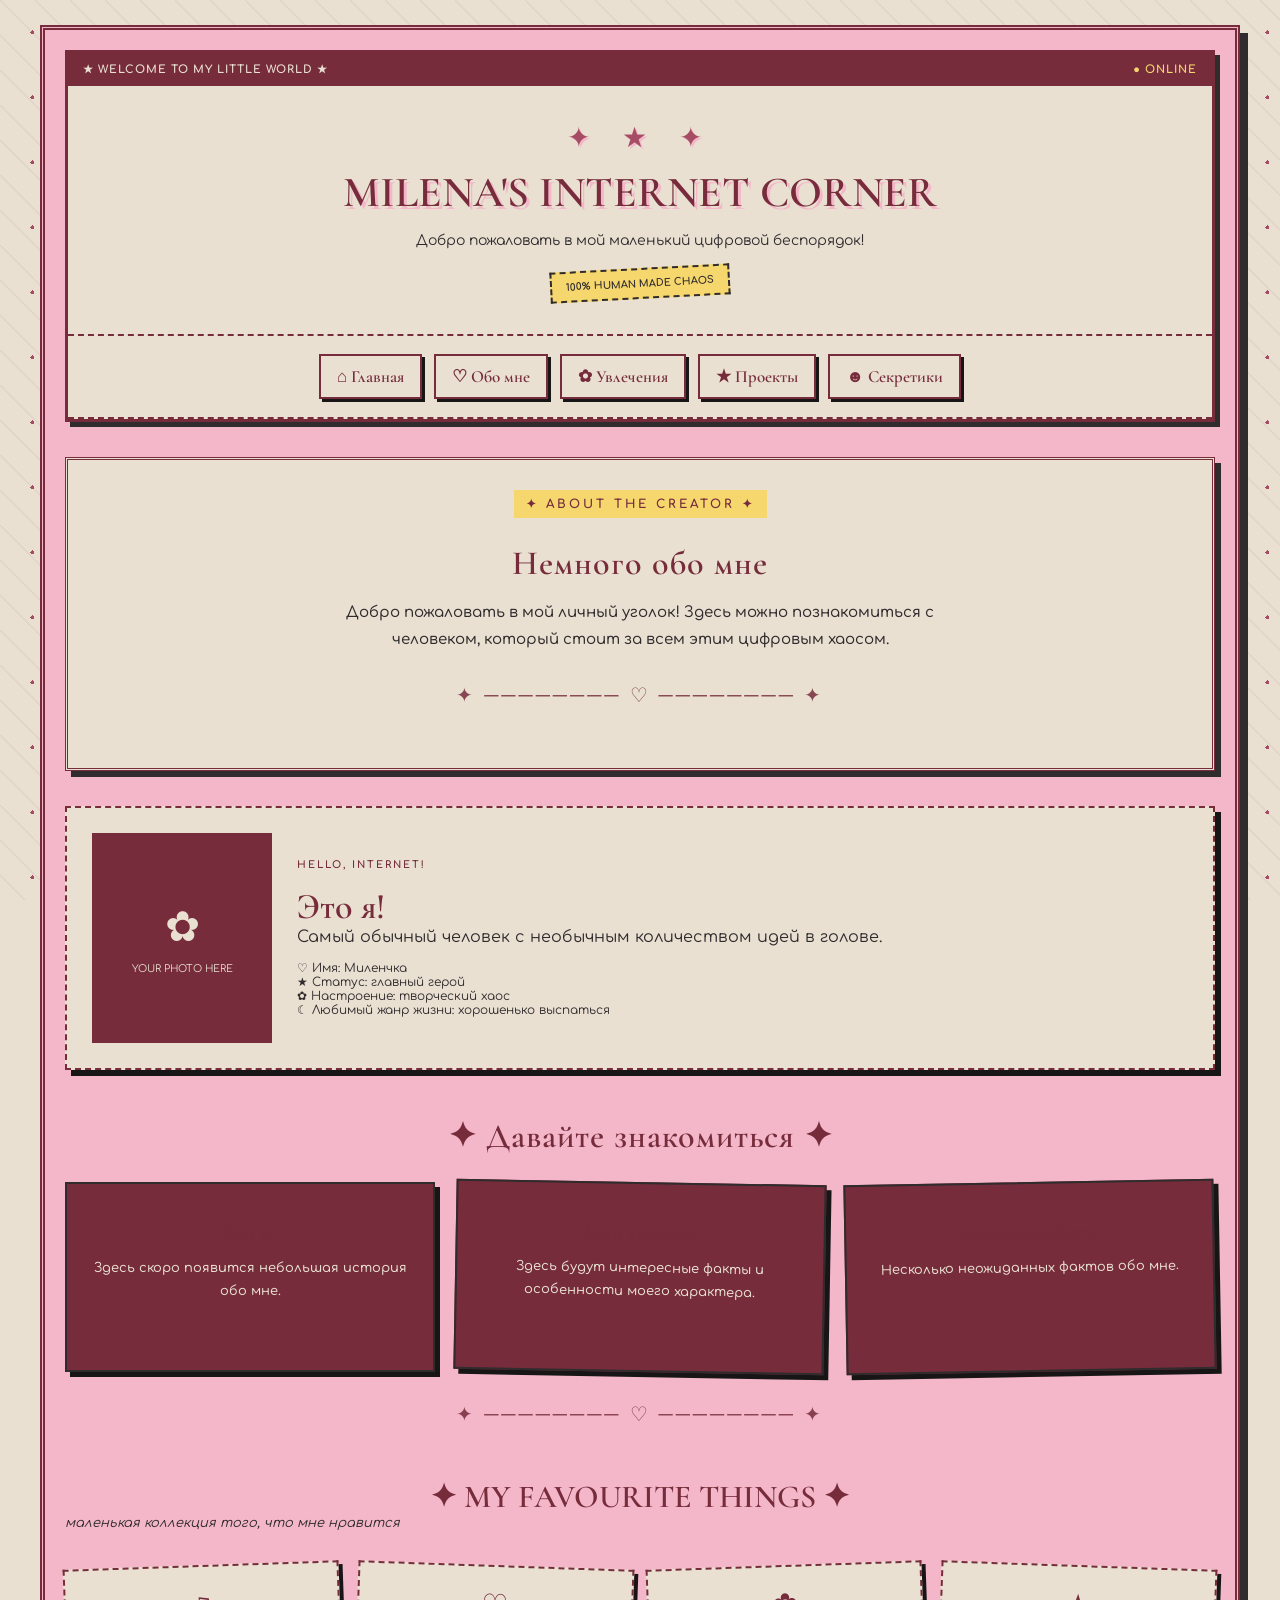
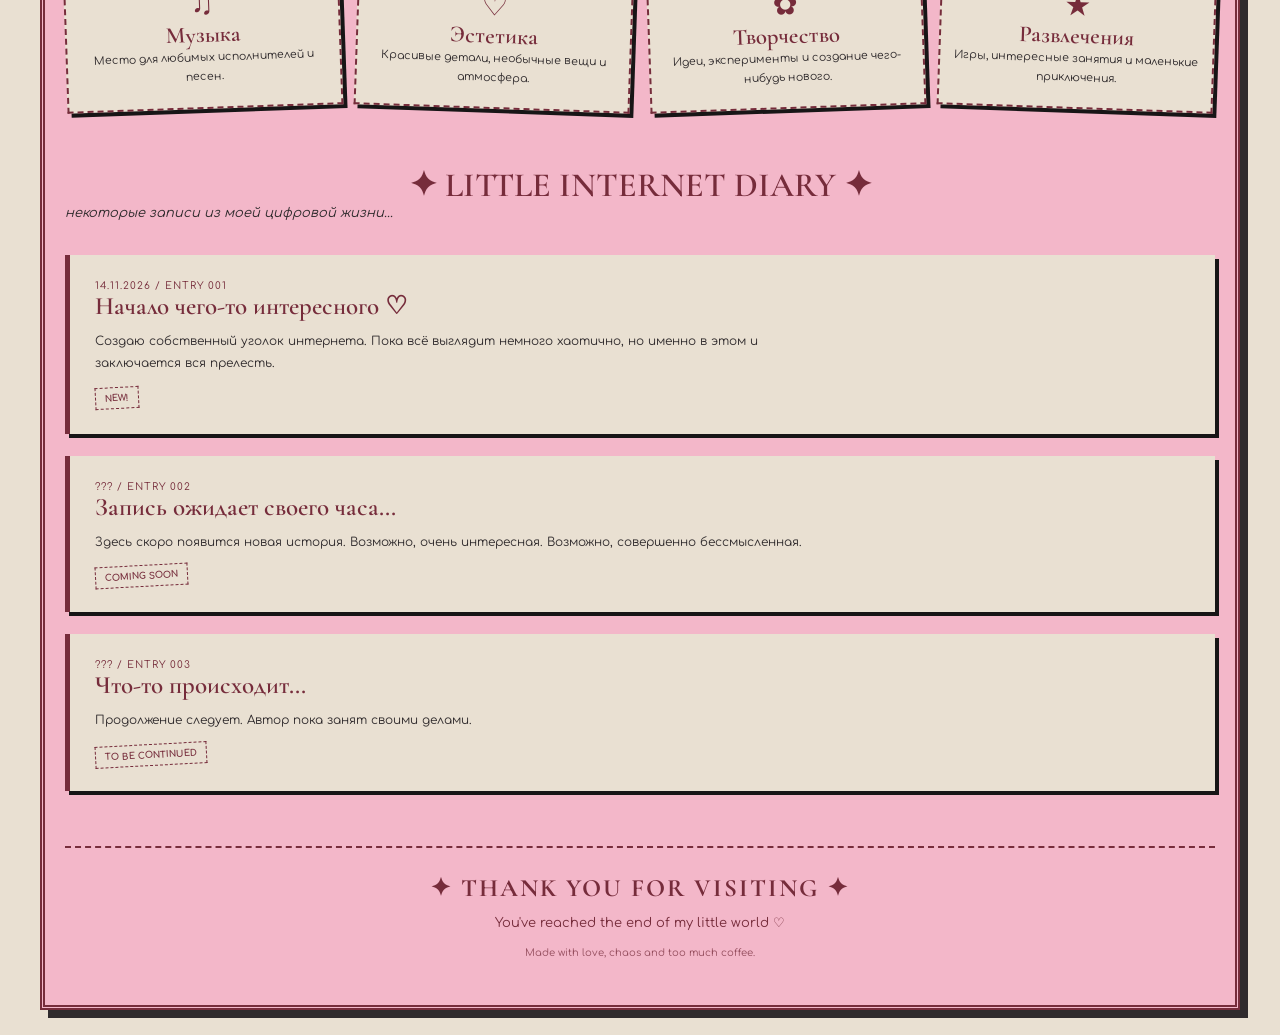
==== about.html @ 53b0090e "Add files via upload" ====
<!DOCTYPE html>
<html lang="ru">
<head>
    <meta charset="UTF-8">
    <meta name="viewport" content="width=device-width, initial-scale=1.0">

    <title>Обо мне | Milena's Internet Corner</title>

    <!-- Подключаем наши шрифты -->
    <link rel="preconnect" href="https://fonts.googleapis.com">
    <link rel="preconnect" href="https://fonts.gstatic.com" crossorigin>
    <link href="https://fonts.googleapis.com/css2?family=Cormorant+Garamond:wght@400;500;600;700&family=Comfortaa:wght@400;500;600;700&display=swap" rel="stylesheet">

    <!-- Подключаем общий дизайн -->
    <link rel="stylesheet" href="style.css">
</head>

<body>

<div class="site-wrapper">

    <!-- Шапка сайта -->
    <header id="site-header">

        <div class="top-bar">
            <span>★ WELCOME TO MY LITTLE WORLD ★</span>
            <span class="online-status">● ONLINE</span>
        </div>

        <div class="header-main">
            <div class="header-decoration">✦ ★ ✦</div>
            <h1>MILENA'S INTERNET CORNER</h1>

            <p class="header-subtitle">
                Добро пожаловать в мой маленький цифровой беспорядок!
            </p>

            <div class="header-sticker">
                100% HUMAN MADE CHAOS
            </div>
        </div>

        <!-- Меню -->
        <nav class="main-navigation">
            <a href="index.html">⌂ Главная</a>
            <a href="about.html">♡ Обо мне</a>
            <a href="hobbies.html">✿ Увлечения</a>
            <a href="projects.html">★ Проекты</a>
            <a href="secret.html">☻ Секретики</a>
        </nav>

    </header>

    <!-- Содержимое страницы -->
    <main>

        <section class="welcome">
            <div class="welcome-label">
                ✦ ABOUT THE CREATOR ✦
            </div>

            <h2>Немного обо мне</h2>

            <p>
                Добро пожаловать в мой личный уголок!
                Здесь можно познакомиться с человеком,
                который стоит за всем этим цифровым хаосом.
            </p>
        </section>
<!-- Личная визитка -->
<section class="profile-panel">

    <div class="profile-photo">
        ✿
        <span>YOUR PHOTO HERE</span>
    </div>

    <div class="profile-description">

        <div class="card-number">HELLO, INTERNET!</div>

        <h2>Это я!</h2>

        <p>
            Самый обычный человек с необычным количеством
            идей в голове.
        </p>

        <div class="profile-details">
            <p>♡ Имя: Миленчка</p>
            <p>★ Статус: главный герой</p>
            <p>✿ Настроение: творческий хаос</p>
            <p>☾ Любимый жанр жизни: хорошенько выспаться</p>
        </div>

    </div>

</section>
        <section class="info-section">

            <h2>✦ Давайте знакомиться ✦</h2>

            <div class="info-cards">

                <div class="info-card">
                    <h3>Кто я?</h3>
                    <p>Здесь скоро появится небольшая история обо мне.</p>
                </div>

                <div class="info-card">
                    <h3>Мой характер</h3>
                    <p>Здесь будут интересные факты и особенности моего характера.</p>
                </div>

                <div class="info-card">
                    <h3>Маленькие факты</h3>
                    <p>Несколько неожиданных фактов обо мне.</p>
                </div>

            </div>

        </section>
<!-- Мои любимые вещи -->
<section class="favourites-section">

    <h2>✦ MY FAVOURITE THINGS ✦</h2>

    <p class="messy-subtitle">
        маленькая коллекция того, что мне нравится
    </p>

    <div class="favourites-grid">

        <div class="favourite-item">
            <span>♫</span>
            <h3>Музыка</h3>
            <p>Место для любимых исполнителей и песен.</p>
        </div>

        <div class="favourite-item">
            <span>♡</span>
            <h3>Эстетика</h3>
            <p>Красивые детали, необычные вещи и атмосфера.</p>
        </div>

        <div class="favourite-item">
            <span>✿</span>
            <h3>Творчество</h3>
            <p>Идеи, эксперименты и создание чего-нибудь нового.</p>
        </div>

        <div class="favourite-item">
            <span>★</span>
            <h3>Развлечения</h3>
            <p>Игры, интересные занятия и маленькие приключения.</p>
        </div>

    </div>

</section>

<!-- Мой маленький дневник -->
<section class="diary-section">

    <h2>✦ LITTLE INTERNET DIARY ✦</h2>

    <p class="messy-subtitle">
        некоторые записи из моей цифровой жизни...
    </p>

    <div class="diary-entries">

        <article class="diary-entry">
            <div class="diary-date">14.11.2026 / ENTRY 001</div>
            <h3>Начало чего-то интересного ♡</h3>
            <p>
                Создаю собственный уголок интернета.
                Пока всё выглядит немного хаотично,
                но именно в этом и заключается вся прелесть.
            </p>
            <span class="diary-stamp">NEW!</span>
        </article>

        <article class="diary-entry">
            <div class="diary-date">??? / ENTRY 002</div>
            <h3>Запись ожидает своего часа...</h3>
            <p>
                Здесь скоро появится новая история.
                Возможно, очень интересная.
                Возможно, совершенно бессмысленная.
            </p>
            <span class="diary-stamp">COMING SOON</span>
        </article>

        <article class="diary-entry">
            <div class="diary-date">??? / ENTRY 003</div>
            <h3>Что-то происходит...</h3>
            <p>
                Продолжение следует.
                Автор пока занят своими делами.
            </p>
            <span class="diary-stamp">TO BE CONTINUED</span>
        </article>

    </div>

</section>

    </main>

    <!-- Подвал -->
    <footer id="site-footer">

        <div class="footer-signature">
            <span>✦ THANK YOU FOR VISITING ✦</span>
            <p>You've reached the end of my little world ♡</p>
            <small>Made with love, chaos and too much coffee.</small>
        </div>

    </footer>

</div>

</body>
</html>
---- style.css ----
/* =================================
   MILENA'S INTERNET CHAOS
   Основные настройки сайта
================================= */

/* Убираем стандартные отступы браузера */
* {
    margin: 0;
    padding: 0;
    box-sizing: border-box;
}

/* Основной фон и шрифт */
body {
    background-color: #E9E0D2;
    color: #302B2D;
    font-family: "Comfortaa", sans-serif;
    padding: 25px;
}

/* Главная оболочка сайта */
.site-wrapper {
    max-width: 1200px;
    margin: 0 auto;
    padding: 20px;
    background-color: #F3B7C9;
    border: 3px solid #762C3B;
    box-shadow: 8px 8px 0 #302B2D;
    position: relative;
}

/* Пока оставляем место для будущих разделов */
#site-header,
#main-content,
#site-footer {
    width: 100%;
}

/* =================================
   ШАПКА САЙТА
================================= */

#site-header {
    background-color: #E9E0D2;
    border: 3px solid #762C3B;
    margin-bottom: 25px;
    box-shadow: 5px 5px 0 #302B2D;
}

/* Верхняя полоска */

.top-bar {
    display: flex;
    justify-content: space-between;
    align-items: center;
    padding: 10px 15px;
    background-color: #762C3B;
    color: #E9E0D2;
    font-size: 11px;
    font-weight: bold;
    letter-spacing: 1px;
}

.online-status {
    color: #F5D76E;
}

/* Центральная часть */

.header-main {
    text-align: center;
    padding: 35px 15px;
    position: relative;
}

.header-decoration {
    color: #A64D65;
    font-size: 28px;
    margin-bottom: 12px;
    letter-spacing: 12px;
}

.header-main h1 {
    color: #762C3B;
    font-size: clamp(23px, 4vw, 43px);
    text-shadow: 3px 3px #F3B7C9;
    overflow-wrap: anywhere;
}

.header-subtitle {
    margin-top: 15px;
    font-size: 14px;
}

.header-sticker {
    display: inline-block;
    margin-top: 20px;
    padding: 8px 14px;
    background-color: #F5D76E;
    border: 2px dashed #302B2D;
    font-size: 10px;
    font-weight: bold;
    transform: rotate(-3deg);
}

/* Навигационное меню */

.main-navigation {
    display: flex;
    justify-content: center;
    flex-wrap: wrap;
    gap: 12px;
    padding: 18px;
    background-color: #e9e0d2;
    border-top: 2px dashed #762c3b;
    border-bottom: 2px dashed #762c3b;
}

/* Сами кнопки меню */
.main-navigation a {
    padding: 10px 16px;
    color: #762c3b;
    background-color: #e9e0d2;
    border: 2px solid #762c3b;
    text-decoration: none;

    font-family: 'Cormorant Garamond', serif;
    font-size: 17px;
    font-weight: 600;

    box-shadow: 3px 3px #171516;
    transition: all 0.25s ease;
}

/* Эффект при наведении */
.main-navigation a:hover {
    background-color: #762c3b;
    color: #e9e0d2;
    transform: translateY(-4px) rotate(-2deg);
    box-shadow: 5px 5px #171516;
}

/* ===== ГЛАВНЫЙ ПРИВЕТСТВЕННЫЙ БЛОК ===== */

.welcome-section {
    position: relative;
    padding: 35px 25px;
    margin-bottom: 25px;
    text-align: center;
    background-color: #762C3B;
    color: #E9E0D2;
    border: 3px solid #302B2D;
    box-shadow: 6px 6px 0 #302B2D;
}

.welcome-label {
    display: inline-block;
    padding: 7px 12px;
    margin-bottom: 20px;
    color: #302B2D;
    background-color: #F5D76E;
    font-size: 10px;
    font-weight: bold;
    letter-spacing: 2px;
}

.welcome-section h2 {
    font-size: clamp(23px, 4vw, 34px);
    margin-bottom: 15px;
    color: #F3B7C9;
    text-shadow: 2px 2px #302B2D;
}

.welcome-text {
    max-width: 600px;
    margin: 0 auto;
    line-height: 1.8;
    font-size: 14px;
}

.welcome-sticker {
    display: inline-block;
    margin-top: 25px;
    padding: 9px 14px;
    background-color: #F3B7C9;
    color: #762C3B;
    border: 2px dashed #E9E0D2;
    font-size: 10px;
    font-weight: bold;
    transform: rotate(-2deg);
}

/* ===== КАРТОЧКИ ===== */

.info-grid {
    display: grid;
    grid-template-columns: repeat(2, 1fr);
    gap: 20px;
    margin-bottom: 25px;
}

.info-card {
    position: relative;
    min-height: 190px;
    padding: 22px;
    background-color: #F3B7C9;
    border: 3px solid #762C3B;
    box-shadow: 5px 5px 0 #302B2D;
    transition: 0.2s ease;
}

.info-card:hover {
    transform: translateY(-5px) rotate(-1deg);
    box-shadow: 8px 8px 0 #762C3B;
}

.card-number {
    margin-bottom: 15px;
    color: #762C3B;
    font-size: 10px;
    font-weight: bold;
    letter-spacing: 2px;
}

.info-card h3 {
    margin-bottom: 12px;
    color: #762C3B;
    font-size: 21px;
}

.info-card p {
    max-width: 350px;
    color: #302B2D;
    font-size: 13px;
    line-height: 1.7;
}

.card-decoration {
    position: absolute;
    right: 15px;
    bottom: 8px;
    color: #A64D65;
    font-size: 35px;
}

.secret-card {
    background-color: #E9E0D2;
    border-style: dashed;
}

/* ===== СЧЁТЧИК ПОСЕТИТЕЛЕЙ ===== */

.visitor-counter {
    display: flex;
    justify-content: space-between;
    flex-wrap: wrap;
    gap: 10px;
    padding: 13px 16px;
    background-color: #302B2D;
    color: #F5D76E;
    border: 2px solid #762C3B;
    font-size: 11px;
    font-weight: bold;
    letter-spacing: 1px;
}

/* Настройки для телефонов */
@media (max-width: 650px) {

    /* Карточки располагаются в одну колонку */
    .info-cards {
        grid-template-columns: 1fr;
    }

    /* Уменьшаем отступы приветственного блока */
    .welcome {
        padding: 25px 15px;
    }

    /* Навигация становится компактнее */
    .main-navigation {
        gap: 8px;
        padding: 12px 8px;
    }

    .main-navigation a {
        font-size: 15px;
        padding: 8px 11px;
    }

    /* Заголовки не должны вылезать за экран */
    h1 {
        font-size: 30px;
    }

}

/* ===== РЕТРО-ФОН ===== */

body {
    background-color: #E9E0D2;

    background-image:
        radial-gradient(#A64D65 2px, transparent 2px),
        radial-gradient(#762C3B 2px, transparent 2px),
        linear-gradient(
            45deg,
            transparent 48%,
            rgba(118, 44, 59, 0.07) 49%,
            rgba(118, 44, 59, 0.07) 51%,
            transparent 52%
        );

    background-size:
        65px 65px,
        90px 90px,
        35px 35px;

    background-position:
        0 0,
        30px 40px,
        0 0;

    background-attachment: fixed;
}

/* ===== ДЕКОРАТИВНЫЕ ЭФФЕКТЫ ===== */

.site-wrapper {
    border-style: double;
    border-width: 5px;
}

.welcome-section {
    background-image:
        radial-gradient(
            #A64D65 1px,
            transparent 1px
        );
    background-size: 18px 18px;
    background-blend-mode: soft-light;
}

/* ===== МАЛЕНЬКИЕ УКРАШЕНИЯ ===== */

.header-decoration {
    text-shadow: 2px 2px #F3B7C9;
}

.info-card:nth-child(2) {
    transform: rotate(1deg);
}

.info-card:nth-child(3) {
    transform: rotate(-1deg);
}

.info-card:nth-child(2):hover,
.info-card:nth-child(3):hover {
    transform: translateY(-5px) rotate(0deg);
}

/* ===== БЕГУЩАЯ СТРОКА ===== */

.chaos-ticker {
    width: 100%;
    overflow: hidden;
    margin-top: 20px;
    padding: 13px 0;
    background-color: #762C3B;
    color: #F5D76E;
    border: 2px dashed #302B2D;
    white-space: nowrap;
}

.ticker-content {
    display: inline-block;
    padding-left: 100%;
    font-size: 12px;
    font-weight: bold;
    letter-spacing: 2px;
    animation: ticker-move 24s linear infinite;
}

@keyframes ticker-move {
    from {
        transform: translateX(0);
    }

    to {
        transform: translateX(-100%);
    }
}

/* Останавливаем движение при наведении */
.chaos-ticker:hover .ticker-content {
    animation-play-state: paused;
}

/* Учитываем настройки уменьшения анимации */
@media (prefers-reduced-motion: reduce) {
    .ticker-content {
        animation: none;
        padding-left: 10px;
    }
}

/* Блок приветствия */
.welcome {
    margin: 35px 0;
    padding: 30px;
    background-color: #e9e0d2;
    border: 3px double #762c3b;
    box-shadow: 6px 6px #302b2d;
    text-align: center;
}

/* Маленькая верхняя надпись */
.welcome-label {
    color: #762c3b;
    font-size: 12px;
    letter-spacing: 3px;
    margin-bottom: 15px;
}

/* Заголовок */
.welcome h2 {
    color: #762c3b;
    font-size: 36px;
    margin: 10px 0;
}

/* Основной текст */
.welcome p {
    color: #302b2d;
    font-size: 15px;
    line-height: 1.8;
    max-width: 600px;
    margin: 15px auto;
}

/* Нижняя декоративная надпись */
.welcome-bottom {
    color: #762c3b;
    font-size: 13px;
    margin-top: 20px;
    letter-spacing: 2px;
}

/* Секция информационных карточек */
.info-section {
    margin: 45px 0;
    text-align: center;
}

.info-section h2 {
    color: #762c3b;
    font-size: 27px;
    margin-bottom: 25px;
}

/* Контейнер карточек */
.info-cards {
    display: flex;
    gap: 20px;
    justify-content: center;
}

/* Отдельная карточка */
.info-card {
    flex: 1;
    padding: 25px 18px;
    background-color: #762c3b;
    color: #e9e0d2;
    border: 2px solid #302b2d;
    box-shadow: 5px 5px #171516;
}

/* Декоративный символ */
.info-card span {
    font-size: 30px;
}

/* Заголовок карточки */
.info-card h3 {
    font-size: 20px;
    margin: 12px 0;
}

/* Текст карточки */
.info-card p {
    color: #E9E0D2;
    font-size: 13px;
    line-height: 1.7;
}

@media (max-width: 650px) {
.info-cards {
        flex-direction: column;
    }
}

/* Секция интернет-бардака */
.messy-section {
    margin: 60px 0;
    text-align: center;
}

.messy-section h2 {
    color: #762c3b;
    font-size: 27px;
}

.messy-subtitle {
    color: #302b2d;
    font-size: 13px;
    font-style: italic;
    margin-bottom: 35px;
}

/* Поле с заметками */
.messy-board {
    display: flex;
    justify-content: center;
    align-items: center;
    flex-wrap: wrap;
    gap: 25px;
    padding: 20px 10px;
}

/* Отдельные заметки */
.note {
    width: 230px;
    min-height: 155px;
    padding: 20px;
    background: #762c3b;
    color: #e9e0d2;
    border: 2px solid #302b2d;
    box-shadow: 5px 5px #171516;
    text-align: left;
}

/* Заголовки заметок */
.note span {
    font-size: 11px;
    letter-spacing: 1px;
}

.note h3 {
    font-size: 18px;
    margin: 15px 0 10px;
}

.note p {
    color: #e9e0d2;
    font-size: 13px;
    line-height: 1.6;
}

/* Небольшая хаотичность */
.note-one {
    transform: rotate(-3deg);
}

.note-two {
    transform: rotate(2deg);
}

.note-three {
    transform: rotate(-1deg);
}

/* На телефоне */
@media (max-width: 650px) {
    .messy-board {
        flex-direction: column;
    }

    .note {
        width: 85%;
        max-width: 300px;
    }
}

/* Поле для декоративных элементов */
.messy-board {
    position: relative;
}

/* Общий стиль наклеек */
.sticker {
    position: absolute;
    z-index: 2;
    pointer-events: none;
    color: #762c3b;
    font-size: 35px;
}

/* Расположение наклеек */
.sticker-star {
    top: -15px;
    left: 8%;
    transform: rotate(-15deg);
}

.sticker-heart {
    bottom: -10px;
    right: 8%;
    font-size: 42px;
    transform: rotate(12deg);
}

.sticker-spark {
    top: 15px;
    right: 12%;
    font-size: 28px;
}

.sticker-flower {
    bottom: 5px;
    left: 12%;
    font-size: 32px;
    transform: rotate(15deg);
}

/* Текстовая наклейка */
.sticker-text {
    top: -25px;
    right: 35%;
    font-size: 12px;
    font-weight: bold;
    background: #762c3b;
    color: #e9e0d2;
    padding: 6px 10px;
    border: 1px dashed #e9e0d2;
    transform: rotate(5deg);
}

/* Панель статуса */
.status-section {
    max-width: 650px;
    margin: 55px auto;
    border: 2px solid #762c3b;
    background: #e9e0d2;
    box-shadow: 6px 6px #171516;
}

/* Верхняя полоска */
.status-header {
    display: flex;
    justify-content: space-between;
    padding: 12px 15px;
    background: #762c3b;
    color: #e9e0d2;
    font-size: 11px;
    letter-spacing: 2px;
}

/* Индикатор онлайн */
.online {
    color: #e9e0d2;
}

/* Основное содержимое */
.status-content {
    display: flex;
    align-items: center;
    gap: 25px;
    padding: 25px;
}

/* Иконка */
.status-icon {
    font-size: 65px;
    color: #762c3b;
}

/* Информация */
.status-info h3 {
    color: #762c3b;
    font-size: 20px;
    margin: 0 0 12px;
}

.status-info p {
    color: #302b2d;
    font-size: 13px;
    margin: 8px 0;
}

/* Нижняя полоска */
.status-footer {
    border-top: 1px dashed #762c3b;
    padding: 12px;
    text-align: center;
    color: #762c3b;
    font-size: 10px;
    letter-spacing: 2px;
}

/* Телефон */
@media (max-width: 650px) {
    .status-content {
        gap: 15px;
        padding: 18px;
    }

    .status-icon {
        font-size: 45px;
    }

    .status-info h3 {
        font-size: 17px;
    }
}

/* Винтажные заголовки */
h1,
h2,
h3,
.info-card h3,
.note h3,
.status-info h3 {
    font-family: 'Cormorant Garamond', serif;
    font-weight: 600;
}

/* Основной текст карточек */
.info-card p,
.note p,
.status-info p,
.welcome p {
    font-family: 'Comfortaa', sans-serif;
    font-weight: 500;
    line-height: 1.8;
}

/* Заголовки делаем немного выразительнее */
.info-section h2,
.messy-section h2,
.welcome h2 {
    font-size: 34px;
    letter-spacing: 1px;
}

/* Карточки оживают при наведении */
.info-card {
    transition: transform 0.3s ease, box-shadow 0.3s ease;
}

.info-card:hover {
    transform: translateY(-7px);
    box-shadow: 7px 7px #171516;
}

/* Заметки слегка меняют положение при наведении */
.note {
    transition: transform 0.3s ease, box-shadow 0.3s ease;
}

.note-one:hover {
    transform: rotate(-5deg) scale(1.04);
}

.note-two:hover {
    transform: rotate(4deg) scale(1.04);
}

.note-three:hover {
    transform: rotate(-3deg) scale(1.04);
}

/* Ретро-разделители между разделами */

.welcome,
.info-section,
.messy-section,
.status-section {
    position: relative;
}

.welcome::after,
.info-section::after,
.messy-section::after {
    content: "✦ ──────── ♡ ──────── ✦";
    display: block;
    text-align: center;
    color: #762c3b;
    font-family: 'Cormorant Garamond', serif;
    font-size: 20px;
    letter-spacing: 3px;
    margin: 30px auto;
    opacity: 0.85;
}

/* Подпись в подвале сайта */

.footer-signature {
    margin-top: 25px;
    padding: 25px 15px;
    text-align: center;
    border-top: 2px dashed #762c3b;
    color: #762c3b;
}

.footer-signature span {
    display: block;
    font-family: 'Cormorant Garamond', serif;
    font-size: 25px;
    font-weight: 700;
    letter-spacing: 2px;
}

.footer-signature p {
    font-family: 'Comfortaa', sans-serif;
    font-size: 13px;
    margin: 12px 0;
}

.footer-signature small {
    font-family: 'Comfortaa', sans-serif;
    font-size: 10px;
    opacity: 0.75;
}
/* Личная визитка */

.profile-panel {
    display: flex;
    align-items: center;
    gap: 25px;
    margin: 30px 0;
    padding: 25px;
    background-color: #e9e0d2;
    border: 2px dashed #762c3b;
    box-shadow: 6px 6px #171516;
}

.profile-photo {
    min-width: 180px;
    height: 210px;
    display: flex;
    flex-direction: column;
    align-items: center;
    justify-content: center;
    gap: 12px;
    background-color: #762c3b;
    color: #e9e0d2;
    font-size: 42px;
}

.profile-photo span {
    font-family: 'Comfortaa', sans-serif;
    font-size: 10px;
}

.profile-description h2 {
    font-family: 'Cormorant Garamond', serif;
    color: #762c3b;
    font-size: 36px;
}

.profile-details {
    margin-top: 15px;
    font-family: 'Comfortaa', sans-serif;
    font-size: 12px;
}

/* Мобильная версия визитки */
@media (max-width: 650px) {
    .profile-panel {
        flex-direction: column;
        text-align: center;
    }

    .profile-photo {
        width: 100%;
        min-width: 0;
    }
}

/* Моя коллекция любимых вещей */

.favourites-section {
    margin: 50px 0;
}

.favourites-section h2 {
    text-align: center;
    color: #762c3b;
    font-family: 'Cormorant Garamond', serif;
    font-size: 32px;
}

.favourites-grid {
    display: grid;
    grid-template-columns: repeat(4, 1fr);
    gap: 15px;
    margin-top: 25px;
}

.favourite-item {
    padding: 20px 12px;
    text-align: center;
    background-color: #e9e0d2;
    border: 2px dashed #762c3b;
    box-shadow: 4px 4px #171516;
    transition: transform 0.25s ease;
}

.favourite-item:nth-child(even) {
    transform: rotate(2deg);
}

.favourite-item:nth-child(odd) {
    transform: rotate(-2deg);
}

.favourite-item:hover {
    transform: translateY(-6px) rotate(0deg);
}

.favourite-item span {
    font-size: 30px;
    color: #762c3b;
}

.favourite-item h3 {
    font-family: 'Cormorant Garamond', serif;
    color: #762c3b;
    font-size: 23px;
}

.favourite-item p {
    font-family: 'Comfortaa', sans-serif;
    font-size: 11px;
    line-height: 1.7;
}

/* Телефон */
@media (max-width: 650px) {
    .favourites-grid {
        grid-template-columns: repeat(2, 1fr);
    }
}

/* Мини-дневник */

.diary-section {
    margin: 55px 0;
}

.diary-section h2 {
    text-align: center;
    color: #762c3b;
    font-family: 'Cormorant Garamond', serif;
    font-size: 34px;
}

.diary-entries {
    display: flex;
    flex-direction: column;
    gap: 22px;
    margin-top: 30px;
}

.diary-entry {
    position: relative;
    padding: 25px;
    background-color: #e9e0d2;
    border-left: 5px solid #762c3b;
    box-shadow: 4px 4px #171516;
    transition: transform 0.25s ease;
}

.diary-entry:hover {
    transform: translateX(6px);
}

.diary-date {
    color: #762c3b;
    font-family: 'Comfortaa', sans-serif;
    font-size: 10px;
    letter-spacing: 1px;
}

.diary-entry h3 {
    color: #762c3b;
    font-family: 'Cormorant Garamond', serif;
    font-size: 25px;
    margin-bottom: 10px;
}

.diary-entry p {
    color: #302b2d;
    font-family: 'Comfortaa', sans-serif;
    font-size: 12px;
    line-height: 1.8;
    max-width: 750px;
}

.diary-stamp {
    display: inline-block;
    margin-top: 12px;
    padding: 5px 9px;
    color: #762c3b;
    border: 1px dashed #762c3b;
    font-family: 'Comfortaa', sans-serif;
    font-size: 9px;
    font-weight: bold;
    transform: rotate(-3deg);
}

/* ===== СТРАНИЦА УВЛЕЧЕНИЙ ===== */

.hobbies-welcome {
    margin: 35px 0;
    padding: 35px 25px;
    text-align: center;
    background: #762c3b;
    color: #e9e0d2;
    border: 2px solid #302b2d;
    box-shadow: 6px 6px #171516;
}

.hobbies-welcome span,
.hobby-card > span {
    font-family: 'Comfortaa', sans-serif;
    font-size: 10px;
    letter-spacing: 2px;
}

.hobbies-welcome h2 {
    font-family: 'Cormorant Garamond', serif;
    font-size: 42px;
    margin: 12px 0;
}

.hobbies-welcome p {
    font-family: 'Comfortaa', sans-serif;
    font-size: 12px;
    line-height: 1.8;
}

.hobbies-collection {
    display: grid;
    grid-template-columns: repeat(2, 1fr);
    gap: 22px;
    margin: 45px 0;
}

.hobby-card {
    position: relative;
    padding: 25px;
    background: #e9e0d2;
    border: 2px dashed #762c3b;
    box-shadow: 5px 5px #171516;
    transition: transform .25s ease;
}

.hobby-card:hover {
    transform: translateY(-6px) rotate(-1deg);
}

.hobby-icon {
    color: #762c3b;
    font-size: 36px;
    margin-bottom: 12px;
}

.hobby-card > span {
    color: #762c3b;
}

.hobby-card h3 {
    color: #762c3b;
    font-family: 'Cormorant Garamond', serif;
    font-size: 29px;
    margin: 12px 0;
}

.hobby-card p {
    color: #302b2d;
    font-family: 'Comfortaa', sans-serif;
    font-size: 12px;
    line-height: 1.9;
}

.hobby-note {
    margin: 55px 0 35px;
    padding: 30px;
    background: #762c3b;
    color: #e9e0d2;
    box-shadow: 6px 6px #171516;
    transform: rotate(-0.5deg);
}

.note-label {
    font-family: 'Comfortaa', sans-serif;
    font-size: 10px;
    letter-spacing: 2px;
}

.hobby-note h2 {
    font-family: 'Cormorant Garamond', serif;
    font-size: 34px;
    margin: 15px 0;
}

.hobby-note p {
    font-family: 'Comfortaa', sans-serif;
    font-size: 12px;
    line-height: 1.9;
}

.hobby-note > span {
    display: block;
    margin-top: 20px;
    font-size: 10px;
    text-align: right;
}

/* Адаптация для телефонов */
@media (max-width: 650px) {
    .hobbies-collection {
        grid-template-columns: 1fr;
    }

    .hobbies-welcome h2 {
        font-size: 34px;
    }
}

/* ===== МУЗЫКАЛЬНЫЙ УГОЛОК ===== */

.music-corner {
    margin: 60px 0;
}

.music-heading {
    text-align: center;
    margin-bottom: 30px;
}

.music-heading > span {
    color: #762c3b;
    font-family: 'Comfortaa', sans-serif;
    font-size: 10px;
    letter-spacing: 2px;
}

.music-heading h2 {
    color: #762c3b;
    font-family: 'Cormorant Garamond', serif;
    font-size: 36px;
    margin: 12px 0;
}

.music-heading p {
    font-family: 'Comfortaa', sans-serif;
    font-size: 11px;
    line-height: 1.8;
}

.music-content {
    display: grid;
    grid-template-columns: 1.2fr 1fr;
    gap: 25px;
    align-items: center;
}

.music-player {
    position: relative;
    padding: 30px;
    background: #762c3b;
    color: #e9e0d2;
    box-shadow: 7px 7px #171516;
    transform: rotate(-1deg);
}

.player-decoration {
    font-size: 55px;
    text-align: center;
    margin-bottom: 15px;
}

.player-label {
    font-family: 'Comfortaa', sans-serif;
    font-size: 9px;
    letter-spacing: 2px;
}

.music-player h3 {
    font-family: 'Cormorant Garamond', serif;
    font-size: 30px;
    margin: 12px 0;
}

.music-player p {
    font-family: 'Comfortaa', sans-serif;
    font-size: 11px;
    line-height: 1.8;
}

.player-line {
    height: 2px;
    background: #e9e0d2;
    opacity: .5;
    margin: 25px 0 15px;
}

.player-bottom {
    display: flex;
    justify-content: space-between;
    font-family: 'Comfortaa', sans-serif;
    font-size: 9px;
}

.music-note {
    position: relative;
    padding: 28px;
    background: #e9e0d2;
    border: 2px dashed #762c3b;
    box-shadow: 5px 5px #171516;
    transform: rotate(1.5deg);
}

.music-note > span {
    font-family: 'Comfortaa', sans-serif;
    color: #762c3b;
    font-size: 9px;
    letter-spacing: 1px;
}

.music-note h3 {
    color: #762c3b;
    font-family: 'Cormorant Garamond', serif;
    font-size: 29px;
    margin: 15px 0;
}

.music-note p {
    font-family: 'Comfortaa', sans-serif;
    font-size: 11px;
    line-height: 1.9;
}

.music-sticker {
    display: inline-block;
    margin-top: 25px;
    padding: 8px 10px;
    color: #762c3b;
    border: 1px solid #762c3b;
    font-family: 'Comfortaa', sans-serif;
    font-size: 9px;
    transform: rotate(-3deg);
}

/* Телефонная версия */
@media (max-width: 650px) {
    .music-content {
        grid-template-columns: 1fr;
    }

    .music-player,
    .music-note {
        transform: none;
    }
}
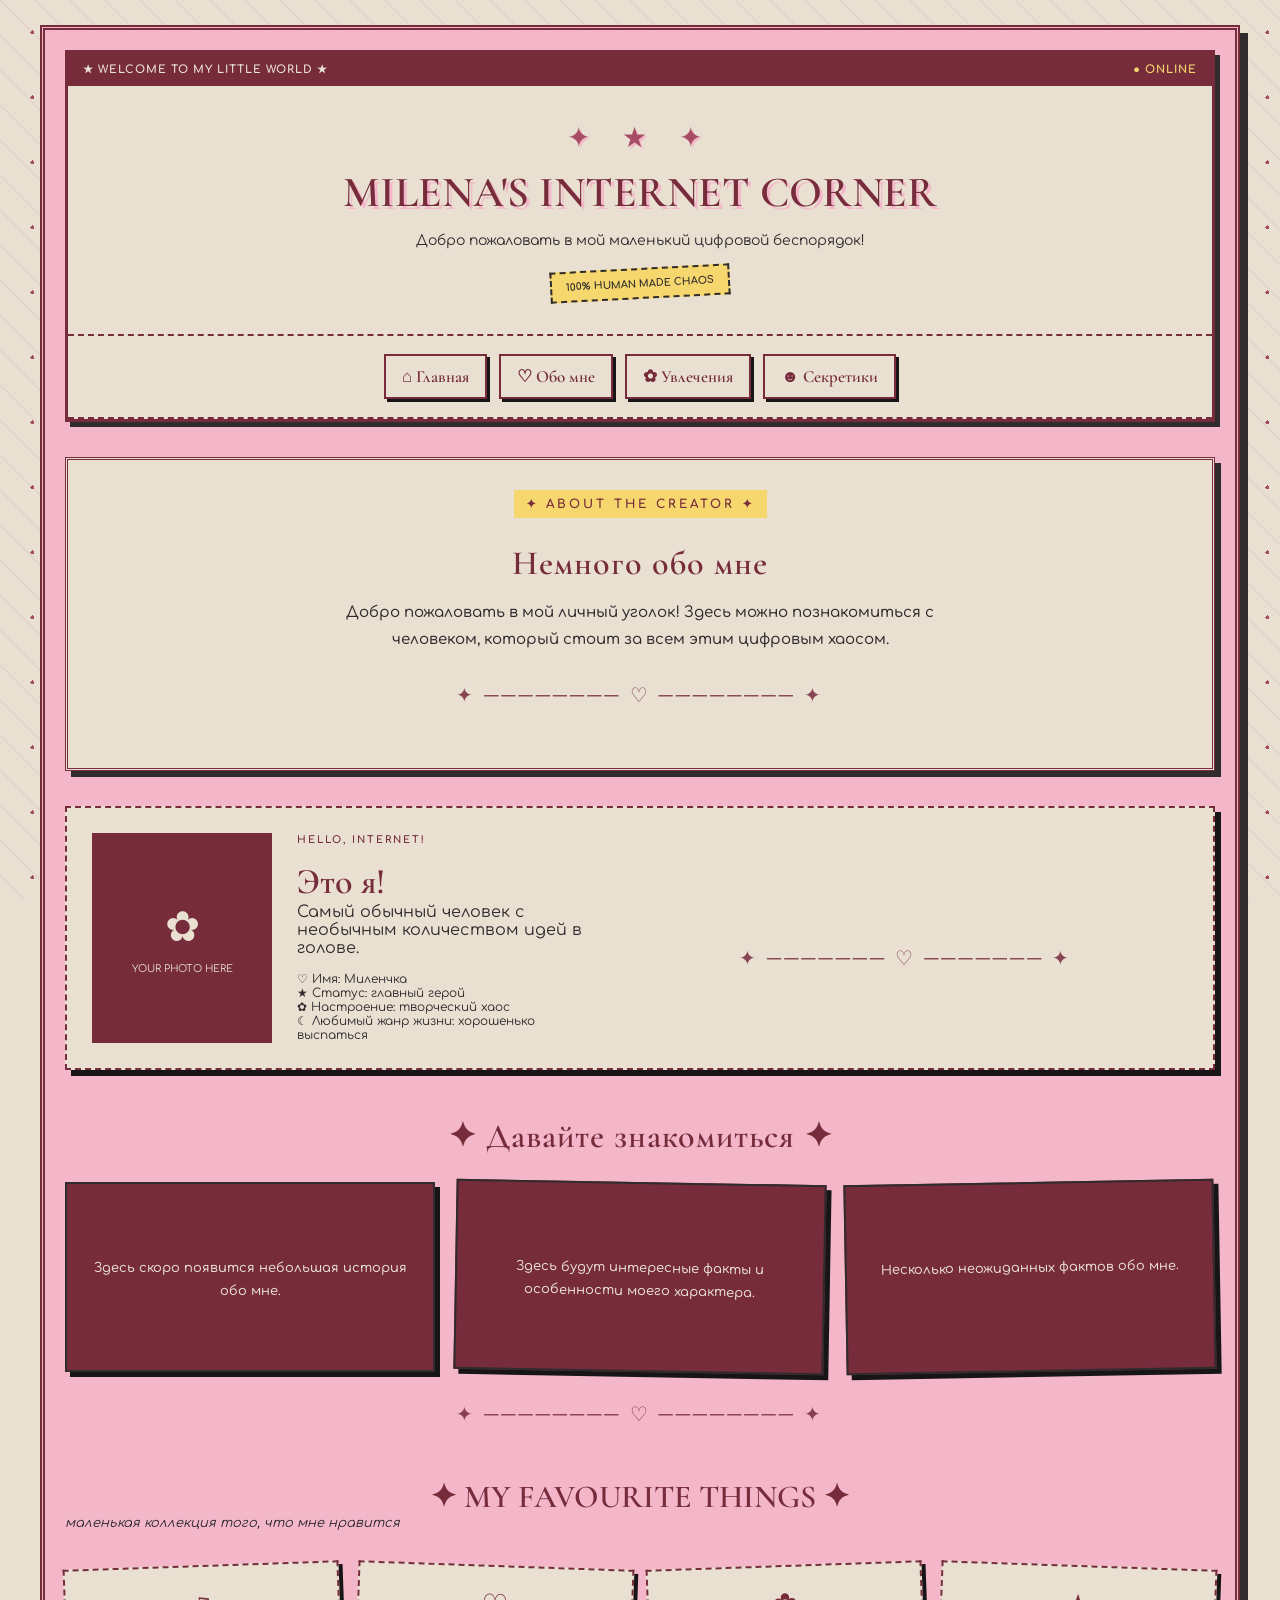
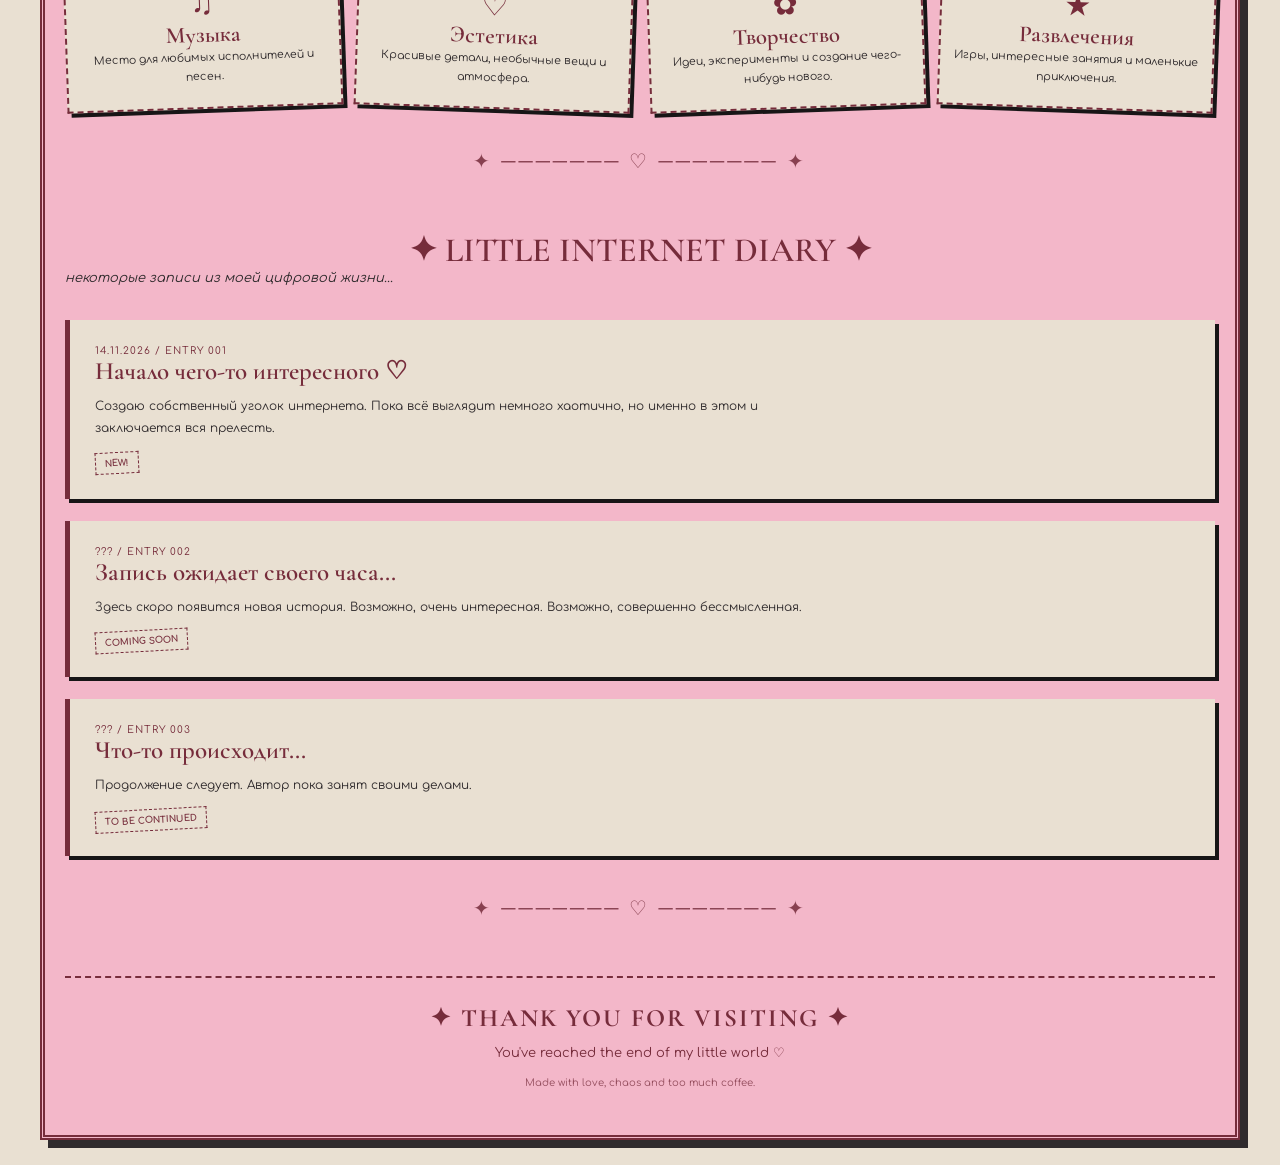
==== commit 1fe172f6: "Add files via upload" ====
--- a/about.html
+++ b/about.html
@@ -45,7 +45,6 @@
             <a href="index.html">⌂ Главная</a>
             <a href="about.html">♡ Обо мне</a>
             <a href="hobbies.html">✿ Увлечения</a>
-            <a href="projects.html">★ Проекты</a>
             <a href="secret.html">☻ Секретики</a>
         </nav>
 
--- a/style.css
+++ b/style.css
@@ -1265,4 +1265,618 @@
     .music-note {
         transform: none;
     }
+}
+
+/* ===== ИГРОВАЯ ПОЛКА ===== */
+
+.games-corner {
+    margin: 65px 0;
+}
+
+.games-heading {
+    text-align: center;
+    margin-bottom: 30px;
+}
+
+.games-heading > span {
+    color: #762c3b;
+    font-family: 'Comfortaa', sans-serif;
+    font-size: 10px;
+    letter-spacing: 2px;
+}
+
+.games-heading h2 {
+    color: #762c3b;
+    font-family: 'Cormorant Garamond', serif;
+    font-size: 36px;
+    margin: 12px 0;
+}
+
+.games-heading p {
+    font-family: 'Comfortaa', sans-serif;
+    font-size: 11px;
+    line-height: 1.8;
+}
+
+.games-grid {
+    display: grid;
+    grid-template-columns: repeat(3, 1fr);
+    gap: 20px;
+}
+
+.game-card {
+    background: #e9e0d2;
+    border: 2px solid #762c3b;
+    box-shadow: 5px 5px #171516;
+    transition: transform .25s ease;
+}
+
+.game-card:nth-child(2) {
+    transform: translateY(12px) rotate(1deg);
+}
+
+.game-card:nth-child(odd) {
+    transform: rotate(-1deg);
+}
+
+.game-card:hover {
+    transform: translateY(-6px) rotate(0deg);
+}
+
+.game-cover {
+    min-height: 165px;
+    padding: 15px;
+    background: #762c3b;
+    color: #e9e0d2;
+    display: flex;
+    flex-direction: column;
+    justify-content: space-between;
+    text-align: center;
+}
+
+.game-cover > span {
+    text-align: left;
+    font-family: 'Comfortaa', sans-serif;
+    font-size: 10px;
+}
+
+.game-cover strong {
+    font-family: 'Cormorant Garamond', serif;
+    font-size: 27px;
+    letter-spacing: 2px;
+}
+
+.game-cover > div {
+    font-size: 25px;
+}
+
+.game-cover-two {
+    background: #302b2d;
+}
+
+.game-cover-three {
+    background: #8c5961;
+}
+
+.game-info {
+    padding: 18px;
+}
+
+.game-info > span {
+    color: #762c3b;
+    font-family: 'Comfortaa', sans-serif;
+    font-size: 9px;
+    letter-spacing: 1px;
+}
+
+.game-info h3 {
+    color: #762c3b;
+    font-family: 'Cormorant Garamond', serif;
+    font-size: 24px;
+    margin: 10px 0;
+}
+
+.game-info p {
+    font-family: 'Comfortaa', sans-serif;
+    font-size: 11px;
+    line-height: 1.8;
+}
+
+.games-footer {
+    display: flex;
+    justify-content: space-between;
+    margin-top: 30px;
+    padding: 12px 5px;
+    border-top: 1px dashed #762c3b;
+    border-bottom: 1px dashed #762c3b;
+    color: #762c3b;
+    font-family: 'Comfortaa', sans-serif;
+    font-size: 9px;
+    letter-spacing: 2px;
+}
+
+/* Версия для телефона */
+@media (max-width: 650px) {
+    .games-grid {
+        grid-template-columns: 1fr;
+        gap: 25px;
+    }
+
+    .game-card:nth-child(2),
+    .game-card:nth-child(odd) {
+        transform: none;
+    }
+}
+
+/* ===== ТВОРЧЕСКАЯ МАСТЕРСКАЯ ===== */
+
+.creative-corner {
+    margin: 70px 0;
+}
+
+.creative-heading {
+    text-align: center;
+    margin-bottom: 35px;
+}
+
+.creative-heading > span {
+    color: #762c3b;
+    font-family: 'Comfortaa', sans-serif;
+    font-size: 10px;
+    letter-spacing: 2px;
+}
+
+.creative-heading h2 {
+    color: #762c3b;
+    font-family: 'Cormorant Garamond', serif;
+    font-size: 36px;
+    margin: 12px 0;
+}
+
+.creative-heading p {
+    font-family: 'Comfortaa', sans-serif;
+    font-size: 11px;
+    line-height: 1.8;
+}
+
+.creative-board {
+    position: relative;
+    display: grid;
+    grid-template-columns: 1.2fr 1fr;
+    gap: 22px;
+    padding: 35px;
+    background: #302b2d;
+    border: 3px solid #762c3b;
+    box-shadow: 7px 7px #171516;
+}
+
+.creative-card {
+    position: relative;
+    min-height: 190px;
+    padding: 25px;
+    background: #e9e0d2;
+    color: #302b2d;
+    box-shadow: 4px 4px #171516;
+    transition: transform .25s ease;
+}
+
+.creative-card:hover {
+    transform: translateY(-6px) rotate(1deg);
+}
+
+.creative-card > span {
+    color: #762c3b;
+    font-family: 'Comfortaa', sans-serif;
+    font-size: 9px;
+    letter-spacing: 1px;
+}
+
+.creative-symbol {
+    margin: 15px 0 5px;
+    color: #762c3b;
+    font-size: 30px;
+}
+
+.creative-card h3 {
+    color: #762c3b;
+    font-family: 'Cormorant Garamond', serif;
+    font-size: 26px;
+    margin: 8px 0;
+}
+
+.creative-card p {
+    font-family: 'Comfortaa', sans-serif;
+    font-size: 11px;
+    line-height: 1.8;
+}
+
+.creative-card-dark {
+    background: #762c3b;
+    color: #e9e0d2;
+    transform: rotate(1deg);
+}
+
+.creative-card-dark > span,
+.creative-card-dark .creative-symbol,
+.creative-card-dark h3 {
+    color: #e9e0d2;
+}
+
+.creative-card-small {
+    grid-column: 1 / -1;
+    min-height: 145px;
+    background: #e9e0d2;
+    transform: rotate(-0.5deg);
+}
+
+.creative-sticker {
+    position: absolute;
+    right: 15px;
+    top: -18px;
+    padding: 12px;
+    background: #e9e0d2;
+    color: #762c3b;
+    border: 2px dashed #762c3b;
+    font-family: 'Comfortaa', sans-serif;
+    font-size: 10px;
+    font-weight: bold;
+    text-align: center;
+    transform: rotate(8deg);
+}
+
+.creative-tape {
+    grid-column: 1 / -1;
+    justify-self: center;
+    padding: 8px 18px;
+    background: #e9e0d2;
+    color: #762c3b;
+    font-family: 'Comfortaa', sans-serif;
+    font-size: 9px;
+    letter-spacing: 2px;
+    transform: rotate(-2deg);
+}
+
+/* Телефонная версия */
+@media (max-width: 650px) {
+    .creative-board {
+        grid-template-columns: 1fr;
+        padding: 25px 18px;
+        gap: 18px;
+    }
+
+    .creative-card-small,
+    .creative-tape {
+        grid-column: auto;
+    }
+
+    .creative-card-dark,
+    .creative-card-small {
+        transform: none;
+    }
+
+    .creative-sticker {
+        right: 5px;
+        top: -22px;
+    }
+}
+
+/* ===== ФИНАЛЬНАЯ ПАНЕЛЬ УВЛЕЧЕНИЙ ===== */
+
+.hobbies-ending {
+    margin: 65px 0 35px;
+    padding: 30px 20px;
+    text-align: center;
+    background: #302b2d;
+    color: #e9e0d2;
+    border: 2px dashed #762c3b;
+    box-shadow: 6px 6px #171516;
+}
+
+.ending-decoration {
+    color: #e9e0d2;
+    font-size: 19px;
+    letter-spacing: 5px;
+}
+
+.hobbies-ending > p {
+    margin-top: 20px;
+    font-family: 'Comfortaa', sans-serif;
+    font-size: 9px;
+    letter-spacing: 2px;
+}
+
+.hobbies-ending h2 {
+    margin: 12px 0;
+    color: #e9e0d2;
+    font-family: 'Cormorant Garamond', serif;
+    font-size: 34px;
+}
+
+.hobbies-ending > span {
+    display: block;
+    margin-bottom: 20px;
+    font-family: 'Comfortaa', sans-serif;
+    font-size: 9px;
+    letter-spacing: 1px;
+    opacity: .75;
+}
+
+/* ===== СЕКРЕТНЫЙ АРХИВ ===== */
+
+.secret-welcome {
+    position: relative;
+    margin: 35px 0;
+    padding: 40px 25px;
+    text-align: center;
+    background: #302b2d;
+    color: #e9e0d2;
+    border: 2px solid #762c3b;
+    box-shadow: 7px 7px #171516;
+}
+
+.secret-welcome > span,
+.secret-section-heading > span {
+    font-family: 'Comfortaa', sans-serif;
+    font-size: 10px;
+    letter-spacing: 2px;
+}
+
+.secret-symbol {
+    margin: 15px 0;
+    font-size: 45px;
+    color: #e9e0d2;
+}
+
+.secret-welcome h2 {
+    font-family: 'Cormorant Garamond', serif;
+    font-size: 42px;
+    margin: 10px 0;
+}
+
+.secret-welcome p {
+    font-family: 'Comfortaa', sans-serif;
+    font-size: 11px;
+    line-height: 1.9;
+}
+
+.classified-stamp {
+    display: inline-block;
+    margin-top: 25px;
+    padding: 9px 15px;
+    color: #e9e0d2;
+    border: 2px dashed #e9e0d2;
+    font-family: 'Comfortaa', sans-serif;
+    font-size: 11px;
+    font-weight: bold;
+    letter-spacing: 2px;
+    transform: rotate(-5deg);
+}
+
+/* СЕКРЕТНЫЕ ПАПКИ */
+
+.secret-files {
+    margin: 60px 0;
+}
+
+.secret-section-heading {
+    text-align: center;
+    margin-bottom: 30px;
+    color: #762c3b;
+}
+
+.secret-section-heading h2 {
+    font-family: 'Cormorant Garamond', serif;
+    font-size: 35px;
+    margin-top: 10px;
+}
+
+.secret-grid {
+    display: grid;
+    grid-template-columns: repeat(3, 1fr);
+    gap: 20px;
+}
+
+.secret-file {
+    position: relative;
+    padding: 22px;
+    min-height: 220px;
+    background: #e9e0d2;
+    border: 2px solid #302b2d;
+    box-shadow: 5px 5px #171516;
+    transition: transform .25s ease;
+}
+
+.secret-file:nth-child(2) {
+    transform: translateY(12px);
+}
+
+.secret-file:hover {
+    transform: translateY(-5px) rotate(-1deg);
+}
+
+.file-icon {
+    color: #762c3b;
+    font-size: 32px;
+    margin-bottom: 15px;
+}
+
+.secret-file > span {
+    font-family: 'Comfortaa', sans-serif;
+    font-size: 9px;
+    color: #762c3b;
+}
+
+.secret-file h3 {
+    color: #762c3b;
+    font-family: 'Cormorant Garamond', serif;
+    font-size: 24px;
+    margin: 12px 0;
+}
+
+.secret-file p {
+    font-family: 'Comfortaa', sans-serif;
+    font-size: 10px;
+    line-height: 1.8;
+}
+
+.file-stamp {
+    display: inline-block;
+    margin-top: 15px;
+    padding: 5px 8px;
+    border: 1px dashed #762c3b;
+    color: #762c3b;
+    font-family: 'Comfortaa', sans-serif;
+    font-size: 8px;
+    letter-spacing: 1px;
+}
+
+/* КОНВЕРТ */
+
+.secret-envelope-section {
+    margin: 65px 0;
+    padding: 35px 20px;
+    background: #762c3b;
+    box-shadow: 6px 6px #171516;
+}
+
+.secret-envelope {
+    max-width: 550px;
+    margin: auto;
+    padding: 30px;
+    text-align: center;
+    background: #e9e0d2;
+    border: 2px dashed #302b2d;
+    transform: rotate(-1deg);
+}
+
+.envelope-top,
+.envelope-bottom {
+    color: #762c3b;
+    font-family: 'Comfortaa', sans-serif;
+    font-size: 9px;
+    letter-spacing: 2px;
+}
+
+.envelope-symbol {
+    margin: 20px 0;
+    font-size: 45px;
+    color: #762c3b;
+}
+
+.secret-envelope h2 {
+    color: #762c3b;
+    font-family: 'Cormorant Garamond', serif;
+    font-size: 32px;
+}
+
+.secret-envelope p {
+    margin: 15px 0 25px;
+    font-family: 'Comfortaa', sans-serif;
+    font-size: 11px;
+    line-height: 1.8;
+}
+
+/* ЗАВЕРШЕНИЕ */
+
+.secret-ending {
+    margin: 60px 0 35px;
+    padding: 30px 20px;
+    text-align: center;
+    background: #302b2d;
+    color: #e9e0d2;
+    border: 2px dashed #762c3b;
+    box-shadow: 6px 6px #171516;
+}
+
+.secret-ending h2 {
+    margin: 18px 0;
+    font-family: 'Cormorant Garamond', serif;
+    font-size: 30px;
+}
+
+.secret-ending p,
+.secret-ending span {
+    font-family: 'Comfortaa', sans-serif;
+    font-size: 9px;
+    letter-spacing: 2px;
+}
+
+.secret-ending span {
+    display: block;
+    margin-top: 20px;
+    opacity: .7;
+}
+
+/* МОБИЛЬНАЯ ВЕРСИЯ */
+
+@media (max-width: 650px) {
+    .secret-grid {
+        grid-template-columns: 1fr;
+    }
+
+    .secret-file:nth-child(2) {
+        transform: none;
+    }
+
+    .secret-welcome h2 {
+        font-size: 34px;
+    }
+
+    .secret-envelope {
+        padding: 22px
+
+
+15px;
+        transform: none;
+    }
+}
+
+/* ===== ЕДИНЫЕ РАЗДЕЛИТЕЛИ САЙТА ===== */
+
+.profile-panel::after,
+.facts-section::after,
+.favourites-section::after,
+.diary-section::after,
+
+.projects-welcome::after,
+.projects-grid::after,
+.projects-note::after,
+
+.secret-welcome::after,
+.secret-files::after,
+.secret-envelope-section::after {
+
+    content: "✦ ─────── ♡ ─────── ✦";
+
+    display: block;
+    width: 100%;
+    margin: 40px auto 0;
+
+    text-align: center;
+    color: #762c3b;
+
+    font-family: 'Cormorant Garamond', serif;
+    font-size: 20px;
+    letter-spacing: 3px;
+
+    opacity: .85;
+}
+
+/* ===== ЭФФЕКТЫ НАВИГАЦИИ ===== */
+
+.main-navigation a {
+    display: inline-block;
+    transition: color .2s ease, transform .2s ease;
+}
+
+.main-navigation a:hover {
+    background: transparent; /* не заливаем кнопку */
+    color: #762c3b; /* бордовый текст */
+    transform: translateY(-3px); /* лёгкое движение вверх */
+
+    text-decoration: underline;
+    text-decoration-style: dashed;
+    text-underline-offset: 5px;
+
+    box-shadow: none;
 }
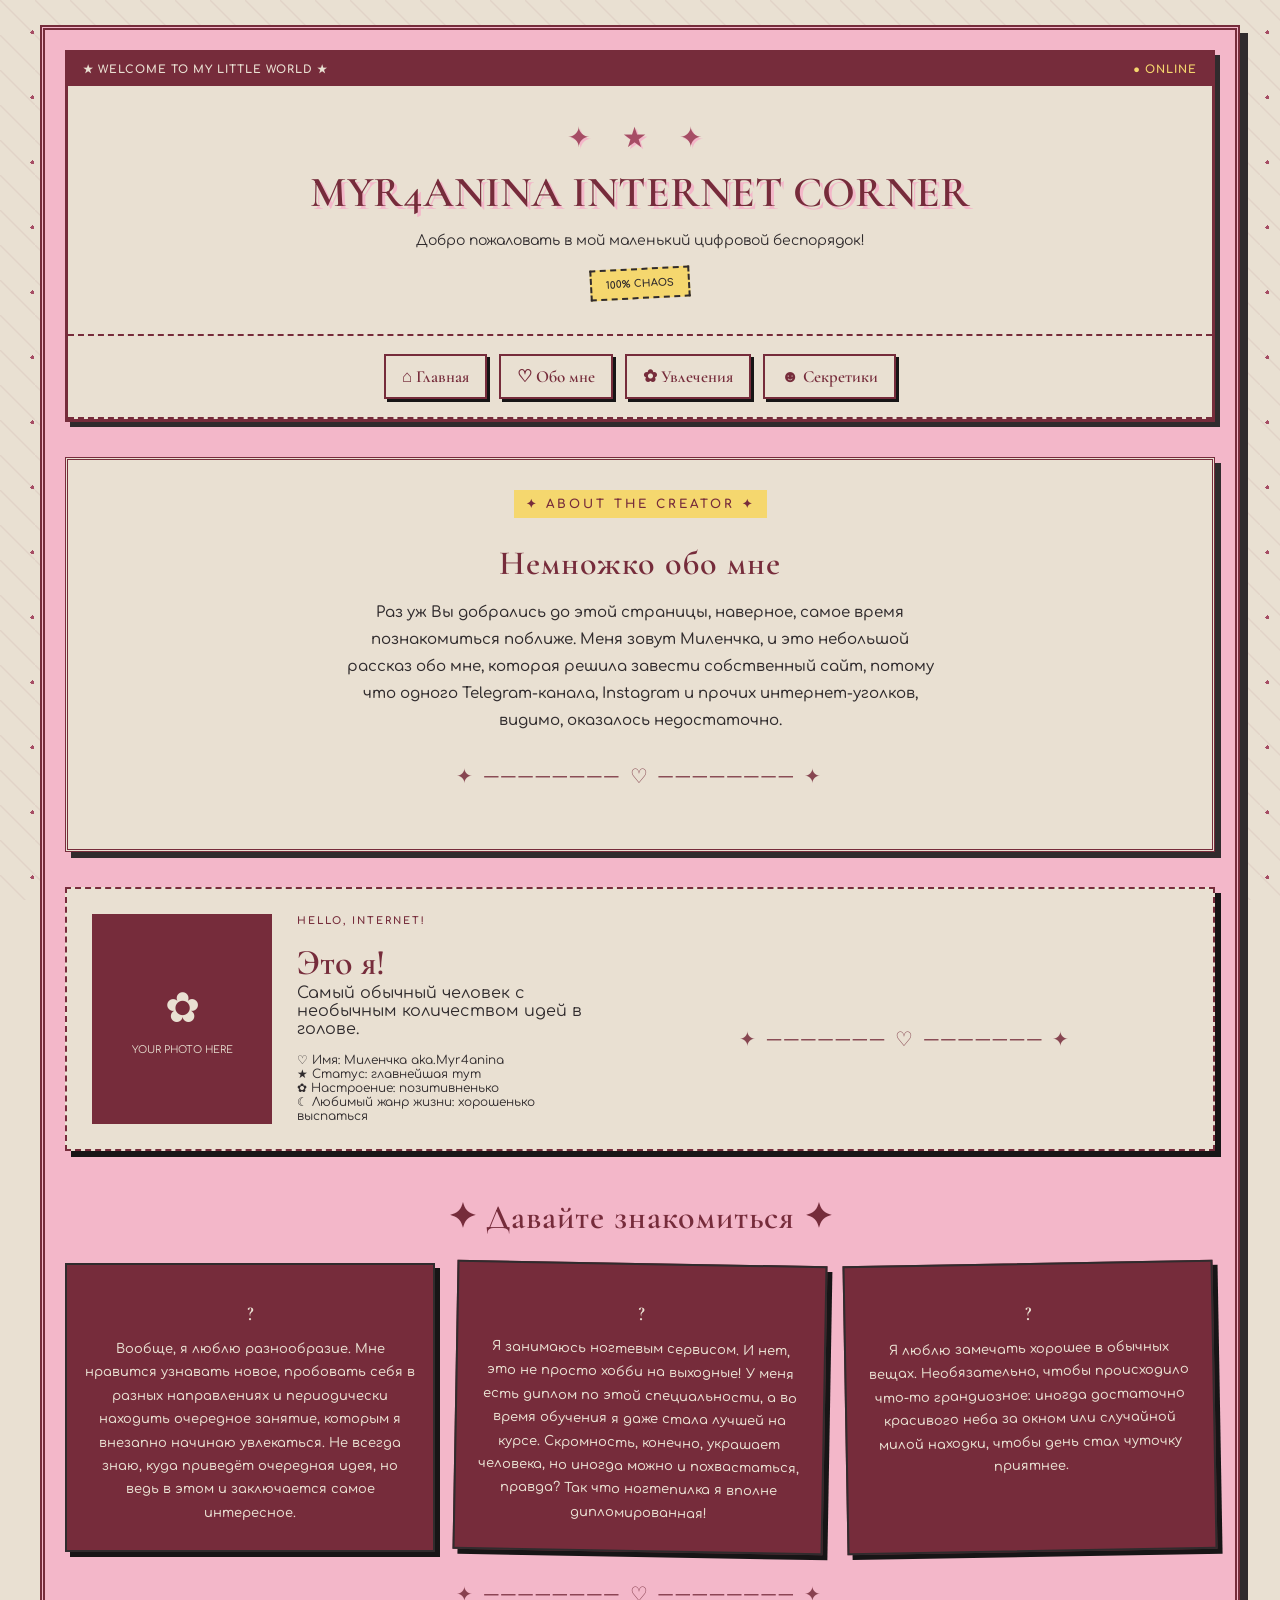
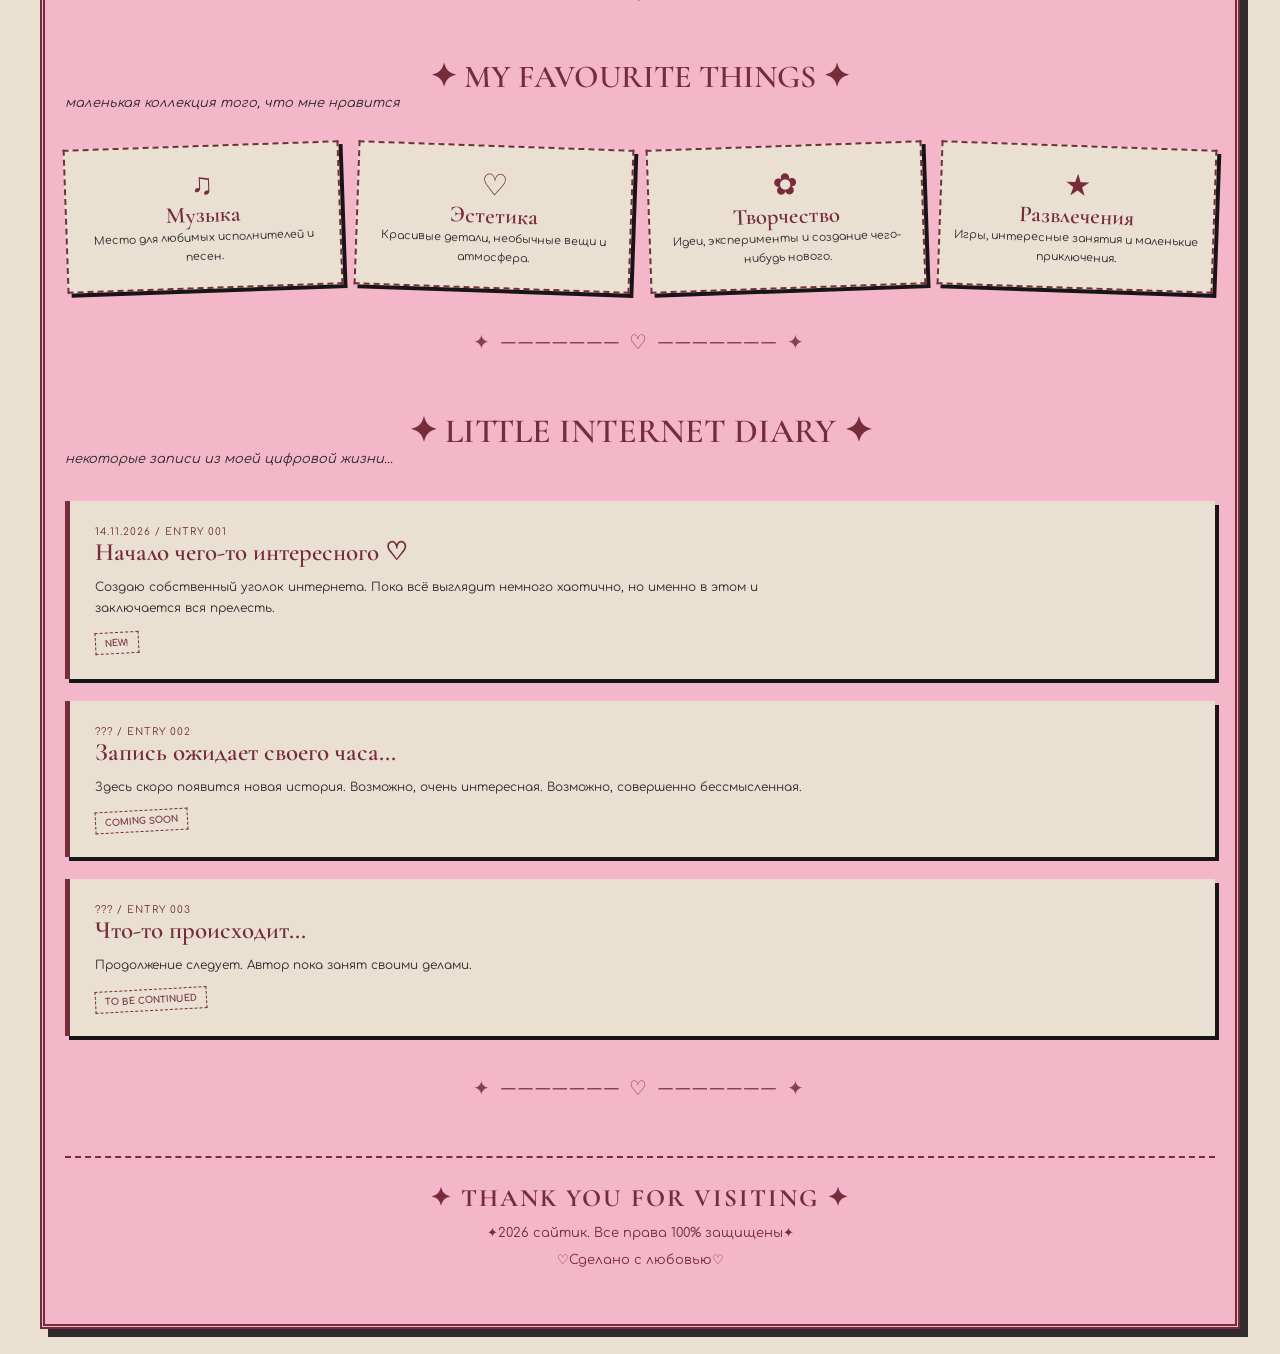
==== commit 64e9c884: "Add files via upload" ====
--- a/about.html
+++ b/about.html
@@ -4,7 +4,7 @@
     <meta charset="UTF-8">
     <meta name="viewport" content="width=device-width, initial-scale=1.0">
 
-    <title>Обо мне | Milena's Internet Corner</title>
+    <title>Обо мне | Myr4anina Internet Corner</title>
 
     <!-- Подключаем наши шрифты -->
     <link rel="preconnect" href="https://fonts.googleapis.com">
@@ -29,14 +29,14 @@
 
         <div class="header-main">
             <div class="header-decoration">✦ ★ ✦</div>
-            <h1>MILENA'S INTERNET CORNER</h1>
+            <h1>MYR4ANINA INTERNET CORNER</h1>
 
             <p class="header-subtitle">
                 Добро пожаловать в мой маленький цифровой беспорядок!
             </p>
 
             <div class="header-sticker">
-                100% HUMAN MADE CHAOS
+                100% CHAOS
             </div>
         </div>
 
@@ -58,12 +58,12 @@
                 ✦ ABOUT THE CREATOR ✦
             </div>
 
-            <h2>Немного обо мне</h2>
-
-            <p>
-                Добро пожаловать в мой личный уголок!
-                Здесь можно познакомиться с человеком,
-                который стоит за всем этим цифровым хаосом.
+            <h2>Немножко обо мне</h2>
+
+            <p>
+               Раз уж Вы добрались до этой страницы, наверное, самое время познакомиться поближе.
+                Меня зовут Миленчка, и это небольшой рассказ обо мне, которая решила завести собственный сайт, 
+                потому что одного Telegram-канала, Instagram и прочих интернет-уголков, видимо, оказалось недостаточно.
             </p>
         </section>
 <!-- Личная визитка -->
@@ -86,9 +86,9 @@
         </p>
 
         <div class="profile-details">
-            <p>♡ Имя: Миленчка</p>
-            <p>★ Статус: главный герой</p>
-            <p>✿ Настроение: творческий хаос</p>
+            <p>♡ Имя: Миленчка aka.Myr4anina</p>
+            <p>★ Статус: главнейшая тут</p>
+            <p>✿ Настроение: позитивненько</p>
             <p>☾ Любимый жанр жизни: хорошенько выспаться</p>
         </div>
 
@@ -102,18 +102,23 @@
             <div class="info-cards">
 
                 <div class="info-card">
-                    <h3>Кто я?</h3>
-                    <p>Здесь скоро появится небольшая история обо мне.</p>
+                    <h3>?</h3>
+                    <p>Вообще, я люблю разнообразие. Мне нравится узнавать новое, пробовать себя в разных направлениях и
+                         периодически находить очередное занятие, которым я внезапно начинаю увлекаться. 
+                        Не всегда знаю, куда приведёт очередная идея, но ведь в этом и заключается самое интересное.</p>
                 </div>
 
                 <div class="info-card">
-                    <h3>Мой характер</h3>
-                    <p>Здесь будут интересные факты и особенности моего характера.</p>
+                    <h3>?</h3>
+                <p>Я занимаюсь ногтевым сервисом. И нет, это не просто хобби на выходные! У меня есть диплом по этой специальности, а во время обучения я даже стала лучшей на курсе.
+                 Скромность, конечно, украшает человека, но иногда можно и похвастаться, правда? Так что ногтепилка я вполне дипломированная!</p>
                 </div>
 
                 <div class="info-card">
-                    <h3>Маленькие факты</h3>
-                    <p>Несколько неожиданных фактов обо мне.</p>
+                    <h3>?</h3>
+                    <p> Я люблю замечать хорошее в обычных вещах. Необязательно, 
+                    чтобы происходило что-то грандиозное: иногда достаточно красивого неба за окном или случайной милой находки,
+                     чтобы день стал чуточку приятнее.</p>
                 </div>
 
             </div>
@@ -212,8 +217,8 @@
 
         <div class="footer-signature">
             <span>✦ THANK YOU FOR VISITING ✦</span>
-            <p>You've reached the end of my little world ♡</p>
-            <small>Made with love, chaos and too much coffee.</small>
+    <p>✦2026 сайтик. Все права 100% защищены✦</p>
+    <p>♡Сделано с любовью♡</p>
         </div>
 
     </footer>
--- a/style.css
+++ b/style.css
@@ -3,715 +3,228 @@
    Основные настройки сайта
 ================================= */
 
+/* Палитра сайта — меняйте цвета здесь, и они обновятся во всём оформлении */
+:root { --burgundy: #762c3b; --milk: #e9e0d2; --graphite: #302b2d; --shadow-black: #171516; --pink: #f3b7c9; }
+
+
+
 /* Убираем стандартные отступы браузера */
-* {
-    margin: 0;
-    padding: 0;
-    box-sizing: border-box;
-}
+* { margin: 0; padding: 0; box-sizing: border-box; }
 
 /* Основной фон и шрифт */
-body {
-    background-color: #E9E0D2;
-    color: #302B2D;
-    font-family: "Comfortaa", sans-serif;
-    padding: 25px;
-}
+body { background-color: var(--milk); color: var(--graphite); font-family: "Comfortaa", sans-serif; padding: 25px; }
 
 /* Главная оболочка сайта */
-.site-wrapper {
-    max-width: 1200px;
-    margin: 0 auto;
-    padding: 20px;
-    background-color: #F3B7C9;
-    border: 3px solid #762C3B;
-    box-shadow: 8px 8px 0 #302B2D;
-    position: relative;
-}
+.site-wrapper { max-width: 1200px; margin: 0 auto; padding: 20px; background-color: var(--pink); border: 3px solid var(--burgundy); box-shadow: 8px 8px 0 var(--graphite); position: relative; }
 
 /* Пока оставляем место для будущих разделов */
 #site-header,
 #main-content,
-#site-footer {
-    width: 100%;
-}
+#site-footer { width: 100%; }
 
 /* =================================
    ШАПКА САЙТА
 ================================= */
 
-#site-header {
-    background-color: #E9E0D2;
-    border: 3px solid #762C3B;
-    margin-bottom: 25px;
-    box-shadow: 5px 5px 0 #302B2D;
-}
+#site-header { background-color: var(--milk); border: 3px solid var(--burgundy); margin-bottom: 25px; box-shadow: 5px 5px 0 var(--graphite); }
 
 /* Верхняя полоска */
 
-.top-bar {
-    display: flex;
-    justify-content: space-between;
-    align-items: center;
-    padding: 10px 15px;
-    background-color: #762C3B;
-    color: #E9E0D2;
-    font-size: 11px;
-    font-weight: bold;
-    letter-spacing: 1px;
-}
-
-.online-status {
-    color: #F5D76E;
-}
+.top-bar { display: flex; justify-content: space-between; align-items: center; padding: 10px 15px; background-color: var(--burgundy); color: var(--milk); font-size: 11px; font-weight: bold; letter-spacing: 1px; }
+.online-status { color: #F5D76E; }
 
 /* Центральная часть */
 
-.header-main {
-    text-align: center;
-    padding: 35px 15px;
-    position: relative;
-}
-
-.header-decoration {
-    color: #A64D65;
-    font-size: 28px;
-    margin-bottom: 12px;
-    letter-spacing: 12px;
-}
-
-.header-main h1 {
-    color: #762C3B;
-    font-size: clamp(23px, 4vw, 43px);
-    text-shadow: 3px 3px #F3B7C9;
-    overflow-wrap: anywhere;
-}
-
-.header-subtitle {
-    margin-top: 15px;
-    font-size: 14px;
-}
-
-.header-sticker {
-    display: inline-block;
-    margin-top: 20px;
-    padding: 8px 14px;
-    background-color: #F5D76E;
-    border: 2px dashed #302B2D;
-    font-size: 10px;
-    font-weight: bold;
-    transform: rotate(-3deg);
-}
+.header-main { text-align: center; padding: 35px 15px; position: relative; }
+.header-decoration { color: #A64D65; font-size: 28px; margin-bottom: 12px; letter-spacing: 12px; }
+.header-main h1 { color: var(--burgundy); font-size: clamp(23px, 4vw, 43px); text-shadow: 3px 3px var(--pink); overflow-wrap: anywhere; }
+.header-subtitle { margin-top: 15px; font-size: 14px; }
+.header-sticker { display: inline-block; margin-top: 20px; padding: 8px 14px; background-color: #F5D76E; border: 2px dashed var(--graphite); font-size: 10px; font-weight: bold; transform: rotate(-3deg); }
 
 /* Навигационное меню */
 
-.main-navigation {
-    display: flex;
-    justify-content: center;
-    flex-wrap: wrap;
-    gap: 12px;
-    padding: 18px;
-    background-color: #e9e0d2;
-    border-top: 2px dashed #762c3b;
-    border-bottom: 2px dashed #762c3b;
-}
+.main-navigation { display: flex; justify-content: center; flex-wrap: wrap; gap: 12px; padding: 18px; background-color: var(--milk); border-top: 2px dashed var(--burgundy); border-bottom: 2px dashed var(--burgundy); }
 
 /* Сами кнопки меню */
-.main-navigation a {
-    padding: 10px 16px;
-    color: #762c3b;
-    background-color: #e9e0d2;
-    border: 2px solid #762c3b;
-    text-decoration: none;
-
-    font-family: 'Cormorant Garamond', serif;
-    font-size: 17px;
-    font-weight: 600;
-
-    box-shadow: 3px 3px #171516;
-    transition: all 0.25s ease;
-}
+.main-navigation a { padding: 10px 16px; color: var(--burgundy); background-color: var(--milk); border: 2px solid var(--burgundy); text-decoration: none; font-family: 'Cormorant Garamond', serif; font-size: 17px; font-weight: 600; box-shadow: 3px 3px var(--shadow-black); transition: all 0.25s ease; }
 
 /* Эффект при наведении */
-.main-navigation a:hover {
-    background-color: #762c3b;
-    color: #e9e0d2;
-    transform: translateY(-4px) rotate(-2deg);
-    box-shadow: 5px 5px #171516;
-}
+.main-navigation a:hover { background-color: var(--burgundy); color: var(--milk); transform: translateY(-4px) rotate(-2deg); box-shadow: 5px 5px var(--shadow-black); }
 
 /* ===== ГЛАВНЫЙ ПРИВЕТСТВЕННЫЙ БЛОК ===== */
 
-.welcome-section {
-    position: relative;
-    padding: 35px 25px;
-    margin-bottom: 25px;
-    text-align: center;
-    background-color: #762C3B;
-    color: #E9E0D2;
-    border: 3px solid #302B2D;
-    box-shadow: 6px 6px 0 #302B2D;
-}
-
-.welcome-label {
-    display: inline-block;
-    padding: 7px 12px;
-    margin-bottom: 20px;
-    color: #302B2D;
-    background-color: #F5D76E;
-    font-size: 10px;
-    font-weight: bold;
-    letter-spacing: 2px;
-}
-
-.welcome-section h2 {
-    font-size: clamp(23px, 4vw, 34px);
-    margin-bottom: 15px;
-    color: #F3B7C9;
-    text-shadow: 2px 2px #302B2D;
-}
-
-.welcome-text {
-    max-width: 600px;
-    margin: 0 auto;
-    line-height: 1.8;
-    font-size: 14px;
-}
-
-.welcome-sticker {
-    display: inline-block;
-    margin-top: 25px;
-    padding: 9px 14px;
-    background-color: #F3B7C9;
-    color: #762C3B;
-    border: 2px dashed #E9E0D2;
-    font-size: 10px;
-    font-weight: bold;
-    transform: rotate(-2deg);
-}
+.welcome-section { position: relative; padding: 35px 25px; margin-bottom: 25px; text-align: center; background-color: var(--burgundy); color: var(--milk); border: 3px solid var(--graphite); box-shadow: 6px 6px 0 var(--graphite); }
+.welcome-label { display: inline-block; padding: 7px 12px; margin-bottom: 20px; color: var(--graphite); background-color: #F5D76E; font-size: 10px; font-weight: bold; letter-spacing: 2px; }
+.welcome-section h2 { font-size: clamp(23px, 4vw, 34px); margin-bottom: 15px; color: var(--pink); text-shadow: 2px 2px var(--graphite); }
+.welcome-text { max-width: 600px; margin: 0 auto; line-height: 1.8; font-size: 14px; }
+.welcome-sticker { display: inline-block; margin-top: 25px; padding: 9px 14px; background-color: var(--pink); color: var(--burgundy); border: 2px dashed var(--milk); font-size: 10px; font-weight: bold; transform: rotate(-2deg); }
 
 /* ===== КАРТОЧКИ ===== */
 
-.info-grid {
-    display: grid;
-    grid-template-columns: repeat(2, 1fr);
-    gap: 20px;
-    margin-bottom: 25px;
-}
-
-.info-card {
-    position: relative;
-    min-height: 190px;
-    padding: 22px;
-    background-color: #F3B7C9;
-    border: 3px solid #762C3B;
-    box-shadow: 5px 5px 0 #302B2D;
-    transition: 0.2s ease;
-}
-
-.info-card:hover {
-    transform: translateY(-5px) rotate(-1deg);
-    box-shadow: 8px 8px 0 #762C3B;
-}
-
-.card-number {
-    margin-bottom: 15px;
-    color: #762C3B;
-    font-size: 10px;
-    font-weight: bold;
-    letter-spacing: 2px;
-}
-
-.info-card h3 {
-    margin-bottom: 12px;
-    color: #762C3B;
-    font-size: 21px;
-}
-
-.info-card p {
-    max-width: 350px;
-    color: #302B2D;
-    font-size: 13px;
-    line-height: 1.7;
-}
-
-.card-decoration {
-    position: absolute;
-    right: 15px;
-    bottom: 8px;
-    color: #A64D65;
-    font-size: 35px;
-}
-
-.secret-card {
-    background-color: #E9E0D2;
-    border-style: dashed;
-}
+.info-grid { display: grid; grid-template-columns: repeat(2, 1fr); gap: 20px; margin-bottom: 25px; }
+.info-card { position: relative; min-height: 190px; padding: 22px; background-color: var(--pink); border: 3px solid var(--burgundy); box-shadow: 5px 5px 0 var(--graphite); transition: 0.2s ease; }
+.info-card:hover { transform: translateY(-5px) rotate(-1deg); box-shadow: 8px 8px 0 var(--burgundy); }
+.card-number { margin-bottom: 15px; color: var(--burgundy); font-size: 10px; font-weight: bold; letter-spacing: 2px; }
+.info-card h3 { margin-bottom: 12px; color: var(--milk); font-size: 25px; }
+.info-card p { max-width: 350px; color: var(--graphite); font-size: 13px; line-height: 1.7; }
+.card-decoration { position: absolute; right: 15px; bottom: 8px; color: #A64D65; font-size: 35px; }
+.secret-card { background-color: var(--milk); border-style: dashed; }
 
 /* ===== СЧЁТЧИК ПОСЕТИТЕЛЕЙ ===== */
 
-.visitor-counter {
-    display: flex;
-    justify-content: space-between;
-    flex-wrap: wrap;
-    gap: 10px;
-    padding: 13px 16px;
-    background-color: #302B2D;
-    color: #F5D76E;
-    border: 2px solid #762C3B;
-    font-size: 11px;
-    font-weight: bold;
-    letter-spacing: 1px;
-}
+.visitor-counter { display: flex; justify-content: space-between; flex-wrap: wrap; gap: 10px; padding: 13px 16px; background-color: var(--graphite); color: #F5D76E; border: 2px solid var(--burgundy); font-size: 11px; font-weight: bold; letter-spacing: 1px; }
 
 /* Настройки для телефонов */
-@media (max-width: 650px) {
-
-    /* Карточки располагаются в одну колонку */
-    .info-cards {
-        grid-template-columns: 1fr;
-    }
-
-    /* Уменьшаем отступы приветственного блока */
-    .welcome {
-        padding: 25px 15px;
-    }
-
-    /* Навигация становится компактнее */
-    .main-navigation {
-        gap: 8px;
-        padding: 12px 8px;
-    }
-
-    .main-navigation a {
-        font-size: 15px;
-        padding: 8px 11px;
-    }
-
-    /* Заголовки не должны вылезать за экран */
-    h1 {
-        font-size: 30px;
-    }
+@media (max-width: 650px) {/* Карточки располагаются в одну колонку */
+    .info-cards { grid-template-columns: 1fr; }
+
+/* Уменьшаем отступы приветственного блока */
+    .welcome { padding: 25px 15px; }
+
+/* Навигация становится компактнее */
+    .main-navigation { gap: 8px; padding: 12px 8px; }
+.main-navigation a { font-size: 15px; padding: 8px 11px; }
+
+/* Заголовки не должны вылезать за экран */
+    h1 { font-size: 30px; }
 
 }
 
 /* ===== РЕТРО-ФОН ===== */
 
-body {
-    background-color: #E9E0D2;
-
-    background-image:
-        radial-gradient(#A64D65 2px, transparent 2px),
-        radial-gradient(#762C3B 2px, transparent 2px),
-        linear-gradient(
-            45deg,
-            transparent 48%,
-            rgba(118, 44, 59, 0.07) 49%,
-            rgba(118, 44, 59, 0.07) 51%,
-            transparent 52%
-        );
-
-    background-size:
-        65px 65px,
-        90px 90px,
-        35px 35px;
-
-    background-position:
-        0 0,
-        30px 40px,
-        0 0;
-
-    background-attachment: fixed;
-}
+body { background-color: var(--milk); background-image: radial-gradient(#A64D65 2px, transparent 2px), radial-gradient(var(--burgundy) 2px, transparent 2px), linear-gradient( 45deg, transparent 48%, rgba(118, 44, 59, 0.07) 49%, rgba(118, 44, 59, 0.07) 51%, transparent 52% ); background-size: 65px 65px, 90px 90px, 35px 35px; background-position: 0 0, 30px 40px, 0 0; background-attachment: fixed; }
 
 /* ===== ДЕКОРАТИВНЫЕ ЭФФЕКТЫ ===== */
 
-.site-wrapper {
-    border-style: double;
-    border-width: 5px;
-}
-
-.welcome-section {
-    background-image:
-        radial-gradient(
-            #A64D65 1px,
-            transparent 1px
-        );
-    background-size: 18px 18px;
-    background-blend-mode: soft-light;
-}
+.site-wrapper { border-style: double; border-width: 5px; }
+.welcome-section { background-image: radial-gradient( #A64D65 1px, transparent 1px ); background-size: 18px 18px; background-blend-mode: soft-light; }
 
 /* ===== МАЛЕНЬКИЕ УКРАШЕНИЯ ===== */
 
-.header-decoration {
-    text-shadow: 2px 2px #F3B7C9;
-}
-
-.info-card:nth-child(2) {
-    transform: rotate(1deg);
-}
-
-.info-card:nth-child(3) {
-    transform: rotate(-1deg);
-}
-
+.header-decoration { text-shadow: 2px 2px var(--pink); }
+.info-card:nth-child(2) { transform: rotate(1deg); }
+.info-card:nth-child(3) { transform: rotate(-1deg); }
 .info-card:nth-child(2):hover,
-.info-card:nth-child(3):hover {
-    transform: translateY(-5px) rotate(0deg);
-}
+.info-card:nth-child(3):hover { transform: translateY(-5px) rotate(0deg); }
 
 /* ===== БЕГУЩАЯ СТРОКА ===== */
 
-.chaos-ticker {
-    width: 100%;
-    overflow: hidden;
-    margin-top: 20px;
-    padding: 13px 0;
-    background-color: #762C3B;
-    color: #F5D76E;
-    border: 2px dashed #302B2D;
-    white-space: nowrap;
-}
-
-.ticker-content {
-    display: inline-block;
-    padding-left: 100%;
-    font-size: 12px;
-    font-weight: bold;
-    letter-spacing: 2px;
-    animation: ticker-move 24s linear infinite;
-}
-
-@keyframes ticker-move {
-    from {
-        transform: translateX(0);
-    }
-
-    to {
-        transform: translateX(-100%);
-    }
+.chaos-ticker { width: 100%; overflow: hidden; margin-top: 20px; padding: 13px 0; background-color: var(--burgundy); color: #F5D76E; border: 2px dashed var(--graphite); white-space: nowrap; }
+.ticker-content { display: inline-block; padding-left: 100%; font-size: 12px; font-weight: bold; letter-spacing: 2px; animation: ticker-move 24s linear infinite; }
+@keyframes ticker-move {from { transform: translateX(0); }
+to { transform: translateX(-100%); }
 }
 
 /* Останавливаем движение при наведении */
-.chaos-ticker:hover .ticker-content {
-    animation-play-state: paused;
-}
+.chaos-ticker:hover .ticker-content { animation-play-state: paused; }
 
 /* Учитываем настройки уменьшения анимации */
-@media (prefers-reduced-motion: reduce) {
-    .ticker-content {
-        animation: none;
-        padding-left: 10px;
-    }
+@media (prefers-reduced-motion: reduce) {.ticker-content { animation: none; padding-left: 10px; }
 }
 
 /* Блок приветствия */
-.welcome {
-    margin: 35px 0;
-    padding: 30px;
-    background-color: #e9e0d2;
-    border: 3px double #762c3b;
-    box-shadow: 6px 6px #302b2d;
-    text-align: center;
-}
+.welcome { margin: 35px 0; padding: 30px; background-color: var(--milk); border: 3px double var(--burgundy); box-shadow: 6px 6px var(--graphite); text-align: center; }
 
 /* Маленькая верхняя надпись */
-.welcome-label {
-    color: #762c3b;
-    font-size: 12px;
-    letter-spacing: 3px;
-    margin-bottom: 15px;
-}
+.welcome-label { color: var(--burgundy); font-size: 12px; letter-spacing: 3px; margin-bottom: 15px; }
 
 /* Заголовок */
-.welcome h2 {
-    color: #762c3b;
-    font-size: 36px;
-    margin: 10px 0;
-}
+.welcome h2 { color: var(--burgundy); font-size: 36px; margin: 10px 0; }
 
 /* Основной текст */
-.welcome p {
-    color: #302b2d;
-    font-size: 15px;
-    line-height: 1.8;
-    max-width: 600px;
-    margin: 15px auto;
-}
+.welcome p { color: var(--graphite); font-size: 15px; line-height: 1.8; max-width: 600px; margin: 15px auto; }
 
 /* Нижняя декоративная надпись */
-.welcome-bottom {
-    color: #762c3b;
-    font-size: 13px;
-    margin-top: 20px;
-    letter-spacing: 2px;
-}
+.welcome-bottom { color: var(--burgundy); font-size: 13px; margin-top: 20px; letter-spacing: 2px; }
 
 /* Секция информационных карточек */
-.info-section {
-    margin: 45px 0;
-    text-align: center;
-}
-
-.info-section h2 {
-    color: #762c3b;
-    font-size: 27px;
-    margin-bottom: 25px;
-}
+.info-section { margin: 45px 0; text-align: center; }
+.info-section h2 { color: var(--burgundy); font-size: 27px; margin-bottom: 25px; }
 
 /* Контейнер карточек */
-.info-cards {
-    display: flex;
-    gap: 20px;
-    justify-content: center;
-}
+.info-cards { display: flex; gap: 20px; justify-content: center; }
 
 /* Отдельная карточка */
-.info-card {
-    flex: 1;
-    padding: 25px 18px;
-    background-color: #762c3b;
-    color: #e9e0d2;
-    border: 2px solid #302b2d;
-    box-shadow: 5px 5px #171516;
-}
+.info-card { flex: 1; padding: 25px 18px; background-color: var(--burgundy); color: var(--milk); border: 2px solid var(--graphite); box-shadow: 5px 5px var(--shadow-black); }
 
 /* Декоративный символ */
-.info-card span {
-    font-size: 30px;
-}
+.info-card span { font-size: 30px; }
 
 /* Заголовок карточки */
-.info-card h3 {
-    font-size: 20px;
-    margin: 12px 0;
-}
+.info-card h3 { font-size: 20px; margin: 12px 0; }
 
 /* Текст карточки */
-.info-card p {
-    color: #E9E0D2;
-    font-size: 13px;
-    line-height: 1.7;
-}
-
-@media (max-width: 650px) {
-.info-cards {
-        flex-direction: column;
-    }
+.info-card p { color: var(--milk); font-size: 13px; line-height: 1.7; }
+@media (max-width: 650px) {.info-cards { flex-direction: column; }
 }
 
 /* Секция интернет-бардака */
-.messy-section {
-    margin: 60px 0;
-    text-align: center;
-}
-
-.messy-section h2 {
-    color: #762c3b;
-    font-size: 27px;
-}
-
-.messy-subtitle {
-    color: #302b2d;
-    font-size: 13px;
-    font-style: italic;
-    margin-bottom: 35px;
-}
+.messy-section { margin: 60px 0; text-align: center; }
+.messy-section h2 { color: var(--burgundy); font-size: 27px; }
+.messy-subtitle { color: var(--graphite); font-size: 13px; font-style: italic; margin-bottom: 35px; }
 
 /* Поле с заметками */
-.messy-board {
-    display: flex;
-    justify-content: center;
-    align-items: center;
-    flex-wrap: wrap;
-    gap: 25px;
-    padding: 20px 10px;
-}
+.messy-board { display: flex; justify-content: center; align-items: center; flex-wrap: wrap; gap: 25px; padding: 20px 10px; }
 
 /* Отдельные заметки */
-.note {
-    width: 230px;
-    min-height: 155px;
-    padding: 20px;
-    background: #762c3b;
-    color: #e9e0d2;
-    border: 2px solid #302b2d;
-    box-shadow: 5px 5px #171516;
-    text-align: left;
-}
+.note { width: 230px; min-height: 155px; padding: 20px; background: var(--burgundy); color: var(--milk); border: 2px solid var(--graphite); box-shadow: 5px 5px var(--shadow-black); text-align: left; }
 
 /* Заголовки заметок */
-.note span {
-    font-size: 11px;
-    letter-spacing: 1px;
-}
-
-.note h3 {
-    font-size: 18px;
-    margin: 15px 0 10px;
-}
-
-.note p {
-    color: #e9e0d2;
-    font-size: 13px;
-    line-height: 1.6;
-}
+.note span { font-size: 11px; letter-spacing: 1px; }
+.note h3 { font-size: 18px; margin: 15px 0 10px; }
+.note p { color: var(--milk); font-size: 13px; line-height: 1.6; }
 
 /* Небольшая хаотичность */
-.note-one {
-    transform: rotate(-3deg);
-}
-
-.note-two {
-    transform: rotate(2deg);
-}
-
-.note-three {
-    transform: rotate(-1deg);
-}
+.note-one { transform: rotate(-3deg); }
+.note-two { transform: rotate(2deg); }
+.note-three { transform: rotate(-1deg); }
 
 /* На телефоне */
-@media (max-width: 650px) {
-    .messy-board {
-        flex-direction: column;
-    }
-
-    .note {
-        width: 85%;
-        max-width: 300px;
-    }
+@media (max-width: 650px) {.messy-board { flex-direction: column; }
+.note { width: 85%; max-width: 300px; }
 }
 
 /* Поле для декоративных элементов */
-.messy-board {
-    position: relative;
-}
+.messy-board { position: relative; }
 
 /* Общий стиль наклеек */
-.sticker {
-    position: absolute;
-    z-index: 2;
-    pointer-events: none;
-    color: #762c3b;
-    font-size: 35px;
-}
+.sticker { position: absolute; z-index: 2; pointer-events: none; color: var(--burgundy); font-size: 35px; }
 
 /* Расположение наклеек */
-.sticker-star {
-    top: -15px;
-    left: 8%;
-    transform: rotate(-15deg);
-}
-
-.sticker-heart {
-    bottom: -10px;
-    right: 8%;
-    font-size: 42px;
-    transform: rotate(12deg);
-}
-
-.sticker-spark {
-    top: 15px;
-    right: 12%;
-    font-size: 28px;
-}
-
-.sticker-flower {
-    bottom: 5px;
-    left: 12%;
-    font-size: 32px;
-    transform: rotate(15deg);
-}
+.sticker-star { top: -15px; left: 8%; transform: rotate(-15deg); }
+.sticker-heart { bottom: -10px; right: 8%; font-size: 42px; transform: rotate(12deg); }
+.sticker-spark { top: 15px; right: 12%; font-size: 28px; }
+.sticker-flower { bottom: 5px; left: 12%; font-size: 32px; transform: rotate(15deg); }
 
 /* Текстовая наклейка */
-.sticker-text {
-    top: -25px;
-    right: 35%;
-    font-size: 12px;
-    font-weight: bold;
-    background: #762c3b;
-    color: #e9e0d2;
-    padding: 6px 10px;
-    border: 1px dashed #e9e0d2;
-    transform: rotate(5deg);
-}
+.sticker-text { top: -25px; right: 35%; font-size: 12px; font-weight: bold; background: var(--burgundy); color: var(--milk); padding: 6px 10px; border: 1px dashed var(--milk); transform: rotate(5deg); }
 
 /* Панель статуса */
-.status-section {
-    max-width: 650px;
-    margin: 55px auto;
-    border: 2px solid #762c3b;
-    background: #e9e0d2;
-    box-shadow: 6px 6px #171516;
-}
+.status-section { max-width: 650px; margin: 55px auto; border: 2px solid var(--burgundy); background: var(--milk); box-shadow: 6px 6px var(--shadow-black); }
 
 /* Верхняя полоска */
-.status-header {
-    display: flex;
-    justify-content: space-between;
-    padding: 12px 15px;
-    background: #762c3b;
-    color: #e9e0d2;
-    font-size: 11px;
-    letter-spacing: 2px;
-}
+.status-header { display: flex; justify-content: space-between; padding: 12px 15px; background: var(--burgundy); color: var(--milk); font-size: 11px; letter-spacing: 2px; }
 
 /* Индикатор онлайн */
-.online {
-    color: #e9e0d2;
-}
+.online { color: var(--milk); }
 
 /* Основное содержимое */
-.status-content {
-    display: flex;
-    align-items: center;
-    gap: 25px;
-    padding: 25px;
-}
+.status-content { display: flex; align-items: center; gap: 25px; padding: 25px; }
 
 /* Иконка */
-.status-icon {
-    font-size: 65px;
-    color: #762c3b;
-}
+.status-icon { font-size: 65px; color: var(--burgundy); }
 
 /* Информация */
-.status-info h3 {
-    color: #762c3b;
-    font-size: 20px;
-    margin: 0 0 12px;
-}
-
-.status-info p {
-    color: #302b2d;
-    font-size: 13px;
-    margin: 8px 0;
-}
+.status-info h3 { color: var(--burgundy); font-size: 20px; margin: 0 0 12px; }
+.status-info p { color: var(--graphite); font-size: 13px; margin: 8px 0; }
 
 /* Нижняя полоска */
-.status-footer {
-    border-top: 1px dashed #762c3b;
-    padding: 12px;
-    text-align: center;
-    color: #762c3b;
-    font-size: 10px;
-    letter-spacing: 2px;
-}
+.status-footer { border-top: 1px dashed var(--burgundy); padding: 12px; text-align: center; color: var(--burgundy); font-size: 10px; letter-spacing: 2px; }
 
 /* Телефон */
-@media (max-width: 650px) {
-    .status-content {
-        gap: 15px;
-        padding: 18px;
-    }
-
-    .status-icon {
-        font-size: 45px;
-    }
-
-    .status-info h3 {
-        font-size: 17px;
-    }
+@media (max-width: 650px) {.status-content { gap: 15px; padding: 18px; }
+.status-icon { font-size: 45px; }
+.status-info h3 { font-size: 17px; }
 }
 
 /* Винтажные заголовки */
@@ -720,1115 +233,258 @@
 h3,
 .info-card h3,
 .note h3,
-.status-info h3 {
-    font-family: 'Cormorant Garamond', serif;
-    font-weight: 600;
-}
+.status-info h3 { font-family: 'Cormorant Garamond', serif; font-weight: 600; }
 
 /* Основной текст карточек */
 .info-card p,
 .note p,
 .status-info p,
-.welcome p {
-    font-family: 'Comfortaa', sans-serif;
-    font-weight: 500;
-    line-height: 1.8;
-}
+.welcome p { font-family: 'Comfortaa', sans-serif; font-weight: 500; line-height: 1.8; }
 
 /* Заголовки делаем немного выразительнее */
 .info-section h2,
 .messy-section h2,
-.welcome h2 {
-    font-size: 34px;
-    letter-spacing: 1px;
-}
+.welcome h2 { font-size: 34px; letter-spacing: 1px; }
 
 /* Карточки оживают при наведении */
-.info-card {
-    transition: transform 0.3s ease, box-shadow 0.3s ease;
-}
-
-.info-card:hover {
-    transform: translateY(-7px);
-    box-shadow: 7px 7px #171516;
-}
+.info-card { transition: transform 0.3s ease, box-shadow 0.3s ease; }
+.info-card:hover { transform: translateY(-7px); box-shadow: 7px 7px var(--shadow-black); }
 
 /* Заметки слегка меняют положение при наведении */
-.note {
-    transition: transform 0.3s ease, box-shadow 0.3s ease;
-}
-
-.note-one:hover {
-    transform: rotate(-5deg) scale(1.04);
-}
-
-.note-two:hover {
-    transform: rotate(4deg) scale(1.04);
-}
-
-.note-three:hover {
-    transform: rotate(-3deg) scale(1.04);
-}
+.note { transition: transform 0.3s ease, box-shadow 0.3s ease; }
+.note-one:hover { transform: rotate(-5deg) scale(1.04); }
+.note-two:hover { transform: rotate(4deg) scale(1.04); }
+.note-three:hover { transform: rotate(-3deg) scale(1.04); }
 
 /* Ретро-разделители между разделами */
 
 .welcome,
 .info-section,
 .messy-section,
-.status-section {
-    position: relative;
-}
-
+.status-section { position: relative; }
 .welcome::after,
 .info-section::after,
-.messy-section::after {
-    content: "✦ ──────── ♡ ──────── ✦";
-    display: block;
-    text-align: center;
-    color: #762c3b;
-    font-family: 'Cormorant Garamond', serif;
-    font-size: 20px;
-    letter-spacing: 3px;
-    margin: 30px auto;
-    opacity: 0.85;
-}
+.messy-section::after { content: "✦ ──────── ♡ ──────── ✦"; display: block; text-align: center; color: var(--burgundy); font-family: 'Cormorant Garamond', serif; font-size: 20px; letter-spacing: 3px; margin: 30px auto; opacity: 0.85; }
 
 /* Подпись в подвале сайта */
 
-.footer-signature {
-    margin-top: 25px;
-    padding: 25px 15px;
-    text-align: center;
-    border-top: 2px dashed #762c3b;
-    color: #762c3b;
-}
-
-.footer-signature span {
-    display: block;
-    font-family: 'Cormorant Garamond', serif;
-    font-size: 25px;
-    font-weight: 700;
-    letter-spacing: 2px;
-}
-
-.footer-signature p {
-    font-family: 'Comfortaa', sans-serif;
-    font-size: 13px;
-    margin: 12px 0;
-}
-
-.footer-signature small {
-    font-family: 'Comfortaa', sans-serif;
-    font-size: 10px;
-    opacity: 0.75;
-}
+.footer-signature { margin-top: 25px; padding: 25px 15px; text-align: center; border-top: 2px dashed var(--burgundy); color: var(--burgundy); }
+.footer-signature span { display: block; font-family: 'Cormorant Garamond', serif; font-size: 25px; font-weight: 700; letter-spacing: 2px; }
+.footer-signature p { font-family: 'Comfortaa', sans-serif; font-size: 13px; margin: 12px 0; }
+.footer-signature small { font-family: 'Comfortaa', sans-serif; font-size: 10px; opacity: 0.75; }
+
 /* Личная визитка */
 
-.profile-panel {
-    display: flex;
-    align-items: center;
-    gap: 25px;
-    margin: 30px 0;
-    padding: 25px;
-    background-color: #e9e0d2;
-    border: 2px dashed #762c3b;
-    box-shadow: 6px 6px #171516;
-}
-
-.profile-photo {
-    min-width: 180px;
-    height: 210px;
-    display: flex;
-    flex-direction: column;
-    align-items: center;
-    justify-content: center;
-    gap: 12px;
-    background-color: #762c3b;
-    color: #e9e0d2;
-    font-size: 42px;
-}
-
-.profile-photo span {
-    font-family: 'Comfortaa', sans-serif;
-    font-size: 10px;
-}
-
-.profile-description h2 {
-    font-family: 'Cormorant Garamond', serif;
-    color: #762c3b;
-    font-size: 36px;
-}
-
-.profile-details {
-    margin-top: 15px;
-    font-family: 'Comfortaa', sans-serif;
-    font-size: 12px;
-}
+.profile-panel { display: flex; align-items: center; gap: 25px; margin: 30px 0; padding: 25px; background-color: var(--milk); border: 2px dashed var(--burgundy); box-shadow: 6px 6px var(--shadow-black); }
+.profile-photo { min-width: 180px; height: 210px; display: flex; flex-direction: column; align-items: center; justify-content: center; gap: 12px; background-color: var(--burgundy); color: var(--milk); font-size: 42px; }
+.profile-photo span { font-family: 'Comfortaa', sans-serif; font-size: 10px; }
+.profile-description h2 { font-family: 'Cormorant Garamond', serif; color: var(--burgundy); font-size: 36px; }
+.profile-details { margin-top: 15px; font-family: 'Comfortaa', sans-serif; font-size: 12px; }
 
 /* Мобильная версия визитки */
-@media (max-width: 650px) {
-    .profile-panel {
-        flex-direction: column;
-        text-align: center;
-    }
-
-    .profile-photo {
-        width: 100%;
-        min-width: 0;
-    }
+@media (max-width: 650px) {.profile-panel { flex-direction: column; text-align: center; }
+.profile-photo { width: 100%; min-width: 0; }
 }
 
 /* Моя коллекция любимых вещей */
 
-.favourites-section {
-    margin: 50px 0;
-}
-
-.favourites-section h2 {
-    text-align: center;
-    color: #762c3b;
-    font-family: 'Cormorant Garamond', serif;
-    font-size: 32px;
-}
-
-.favourites-grid {
-    display: grid;
-    grid-template-columns: repeat(4, 1fr);
-    gap: 15px;
-    margin-top: 25px;
-}
-
-.favourite-item {
-    padding: 20px 12px;
-    text-align: center;
-    background-color: #e9e0d2;
-    border: 2px dashed #762c3b;
-    box-shadow: 4px 4px #171516;
-    transition: transform 0.25s ease;
-}
-
-.favourite-item:nth-child(even) {
-    transform: rotate(2deg);
-}
-
-.favourite-item:nth-child(odd) {
-    transform: rotate(-2deg);
-}
-
-.favourite-item:hover {
-    transform: translateY(-6px) rotate(0deg);
-}
-
-.favourite-item span {
-    font-size: 30px;
-    color: #762c3b;
-}
-
-.favourite-item h3 {
-    font-family: 'Cormorant Garamond', serif;
-    color: #762c3b;
-    font-size: 23px;
-}
-
-.favourite-item p {
-    font-family: 'Comfortaa', sans-serif;
-    font-size: 11px;
-    line-height: 1.7;
-}
+.favourites-section { margin: 50px 0; }
+.favourites-section h2 { text-align: center; color: var(--burgundy); font-family: 'Cormorant Garamond', serif; font-size: 32px; }
+.favourites-grid { display: grid; grid-template-columns: repeat(4, 1fr); gap: 15px; margin-top: 25px; }
+.favourite-item { padding: 20px 12px; text-align: center; background-color: var(--milk); border: 2px dashed var(--burgundy); box-shadow: 4px 4px var(--shadow-black); transition: transform 0.25s ease; }
+.favourite-item:nth-child(even) { transform: rotate(2deg); }
+.favourite-item:nth-child(odd) { transform: rotate(-2deg); }
+.favourite-item:hover { transform: translateY(-6px) rotate(0deg); }
+.favourite-item span { font-size: 30px; color: var(--burgundy); }
+.favourite-item h3 { font-family: 'Cormorant Garamond', serif; color: var(--burgundy); font-size: 23px; }
+.favourite-item p { font-family: 'Comfortaa', sans-serif; font-size: 11px; line-height: 1.7; }
 
 /* Телефон */
-@media (max-width: 650px) {
-    .favourites-grid {
-        grid-template-columns: repeat(2, 1fr);
-    }
+@media (max-width: 650px) {.favourites-grid { grid-template-columns: repeat(2, 1fr); }
 }
 
 /* Мини-дневник */
 
-.diary-section {
-    margin: 55px 0;
-}
-
-.diary-section h2 {
-    text-align: center;
-    color: #762c3b;
-    font-family: 'Cormorant Garamond', serif;
-    font-size: 34px;
-}
-
-.diary-entries {
-    display: flex;
-    flex-direction: column;
-    gap: 22px;
-    margin-top: 30px;
-}
-
-.diary-entry {
-    position: relative;
-    padding: 25px;
-    background-color: #e9e0d2;
-    border-left: 5px solid #762c3b;
-    box-shadow: 4px 4px #171516;
-    transition: transform 0.25s ease;
-}
-
-.diary-entry:hover {
-    transform: translateX(6px);
-}
-
-.diary-date {
-    color: #762c3b;
-    font-family: 'Comfortaa', sans-serif;
-    font-size: 10px;
-    letter-spacing: 1px;
-}
-
-.diary-entry h3 {
-    color: #762c3b;
-    font-family: 'Cormorant Garamond', serif;
-    font-size: 25px;
-    margin-bottom: 10px;
-}
-
-.diary-entry p {
-    color: #302b2d;
-    font-family: 'Comfortaa', sans-serif;
-    font-size: 12px;
-    line-height: 1.8;
-    max-width: 750px;
-}
-
-.diary-stamp {
-    display: inline-block;
-    margin-top: 12px;
-    padding: 5px 9px;
-    color: #762c3b;
-    border: 1px dashed #762c3b;
-    font-family: 'Comfortaa', sans-serif;
-    font-size: 9px;
-    font-weight: bold;
-    transform: rotate(-3deg);
-}
+.diary-section { margin: 55px 0; }
+.diary-section h2 { text-align: center; color: var(--burgundy); font-family: 'Cormorant Garamond', serif; font-size: 34px; }
+.diary-entries { display: flex; flex-direction: column; gap: 22px; margin-top: 30px; }
+.diary-entry { position: relative; padding: 25px; background-color: var(--milk); border-left: 5px solid var(--burgundy); box-shadow: 4px 4px var(--shadow-black); transition: transform 0.25s ease; }
+.diary-entry:hover { transform: translateX(6px); }
+.diary-date { color: var(--burgundy); font-family: 'Comfortaa', sans-serif; font-size: 10px; letter-spacing: 1px; }
+.diary-entry h3 { color: var(--burgundy); font-family: 'Cormorant Garamond', serif; font-size: 25px; margin-bottom: 10px; }
+.diary-entry p { color: var(--graphite); font-family: 'Comfortaa', sans-serif; font-size: 12px; line-height: 1.8; max-width: 750px; }
+.diary-stamp { display: inline-block; margin-top: 12px; padding: 5px 9px; color: var(--burgundy); border: 1px dashed var(--burgundy); font-family: 'Comfortaa', sans-serif; font-size: 9px; font-weight: bold; transform: rotate(-3deg); }
 
 /* ===== СТРАНИЦА УВЛЕЧЕНИЙ ===== */
 
-.hobbies-welcome {
-    margin: 35px 0;
-    padding: 35px 25px;
-    text-align: center;
-    background: #762c3b;
-    color: #e9e0d2;
-    border: 2px solid #302b2d;
-    box-shadow: 6px 6px #171516;
-}
-
+.hobbies-welcome { margin: 35px 0; padding: 35px 25px; text-align: center; background: var(--burgundy); color: var(--milk); border: 2px solid var(--graphite); box-shadow: 6px 6px var(--shadow-black); }
 .hobbies-welcome span,
-.hobby-card > span {
-    font-family: 'Comfortaa', sans-serif;
-    font-size: 10px;
-    letter-spacing: 2px;
-}
-
-.hobbies-welcome h2 {
-    font-family: 'Cormorant Garamond', serif;
-    font-size: 42px;
-    margin: 12px 0;
-}
-
-.hobbies-welcome p {
-    font-family: 'Comfortaa', sans-serif;
-    font-size: 12px;
-    line-height: 1.8;
-}
-
-.hobbies-collection {
-    display: grid;
-    grid-template-columns: repeat(2, 1fr);
-    gap: 22px;
-    margin: 45px 0;
-}
-
-.hobby-card {
-    position: relative;
-    padding: 25px;
-    background: #e9e0d2;
-    border: 2px dashed #762c3b;
-    box-shadow: 5px 5px #171516;
-    transition: transform .25s ease;
-}
-
-.hobby-card:hover {
-    transform: translateY(-6px) rotate(-1deg);
-}
-
-.hobby-icon {
-    color: #762c3b;
-    font-size: 36px;
-    margin-bottom: 12px;
-}
-
-.hobby-card > span {
-    color: #762c3b;
-}
-
-.hobby-card h3 {
-    color: #762c3b;
-    font-family: 'Cormorant Garamond', serif;
-    font-size: 29px;
-    margin: 12px 0;
-}
-
-.hobby-card p {
-    color: #302b2d;
-    font-family: 'Comfortaa', sans-serif;
-    font-size: 12px;
-    line-height: 1.9;
-}
-
-.hobby-note {
-    margin: 55px 0 35px;
-    padding: 30px;
-    background: #762c3b;
-    color: #e9e0d2;
-    box-shadow: 6px 6px #171516;
-    transform: rotate(-0.5deg);
-}
-
-.note-label {
-    font-family: 'Comfortaa', sans-serif;
-    font-size: 10px;
-    letter-spacing: 2px;
-}
-
-.hobby-note h2 {
-    font-family: 'Cormorant Garamond', serif;
-    font-size: 34px;
-    margin: 15px 0;
-}
-
-.hobby-note p {
-    font-family: 'Comfortaa', sans-serif;
-    font-size: 12px;
-    line-height: 1.9;
-}
-
-.hobby-note > span {
-    display: block;
-    margin-top: 20px;
-    font-size: 10px;
-    text-align: right;
-}
+.hobby-card > span { font-family: 'Comfortaa', sans-serif; font-size: 10px; letter-spacing: 2px; }
+.hobbies-welcome h2 { font-family: 'Cormorant Garamond', serif; font-size: 42px; margin: 12px 0; }
+.hobbies-welcome p { font-family: 'Comfortaa', sans-serif; font-size: 12px; line-height: 1.8; }
+.hobbies-collection { display: grid; grid-template-columns: repeat(2, 1fr); gap: 22px; margin: 45px 0; }
+.hobby-card { position: relative; padding: 25px; background: var(--milk); border: 2px dashed var(--burgundy); box-shadow: 5px 5px var(--shadow-black); transition: transform .25s ease; }
+.hobby-card:hover { transform: translateY(-6px) rotate(-1deg); }
+.hobby-icon { color: var(--burgundy); font-size: 36px; margin-bottom: 12px; }
+.hobby-card > span { color: var(--burgundy); }
+.hobby-card h3 { color: var(--burgundy); font-family: 'Cormorant Garamond', serif; font-size: 29px; margin: 12px 0; }
+.hobby-card p { color: var(--graphite); font-family: 'Comfortaa', sans-serif; font-size: 12px; line-height: 1.9; }
+.hobby-note { margin: 55px 0 35px; padding: 30px; background: var(--burgundy); color: var(--milk); box-shadow: 6px 6px var(--shadow-black); transform: rotate(-0.5deg); }
+.note-label { font-family: 'Comfortaa', sans-serif; font-size: 10px; letter-spacing: 2px; }
+.hobby-note h2 { font-family: 'Cormorant Garamond', serif; font-size: 34px; margin: 15px 0; }
+.hobby-note p { font-family: 'Comfortaa', sans-serif; font-size: 12px; line-height: 1.9; }
+.hobby-note > span { display: block; margin-top: 20px; font-size: 10px; text-align: right; }
 
 /* Адаптация для телефонов */
-@media (max-width: 650px) {
-    .hobbies-collection {
-        grid-template-columns: 1fr;
-    }
-
-    .hobbies-welcome h2 {
-        font-size: 34px;
-    }
+@media (max-width: 650px) {.hobbies-collection { grid-template-columns: 1fr; }
+.hobbies-welcome h2 { font-size: 34px; }
 }
 
 /* ===== МУЗЫКАЛЬНЫЙ УГОЛОК ===== */
 
-.music-corner {
-    margin: 60px 0;
-}
-
-.music-heading {
-    text-align: center;
-    margin-bottom: 30px;
-}
-
-.music-heading > span {
-    color: #762c3b;
-    font-family: 'Comfortaa', sans-serif;
-    font-size: 10px;
-    letter-spacing: 2px;
-}
-
-.music-heading h2 {
-    color: #762c3b;
-    font-family: 'Cormorant Garamond', serif;
-    font-size: 36px;
-    margin: 12px 0;
-}
-
-.music-heading p {
-    font-family: 'Comfortaa', sans-serif;
-    font-size: 11px;
-    line-height: 1.8;
-}
-
-.music-content {
-    display: grid;
-    grid-template-columns: 1.2fr 1fr;
-    gap: 25px;
-    align-items: center;
-}
-
-.music-player {
-    position: relative;
-    padding: 30px;
-    background: #762c3b;
-    color: #e9e0d2;
-    box-shadow: 7px 7px #171516;
-    transform: rotate(-1deg);
-}
-
-.player-decoration {
-    font-size: 55px;
-    text-align: center;
-    margin-bottom: 15px;
-}
-
-.player-label {
-    font-family: 'Comfortaa', sans-serif;
-    font-size: 9px;
-    letter-spacing: 2px;
-}
-
-.music-player h3 {
-    font-family: 'Cormorant Garamond', serif;
-    font-size: 30px;
-    margin: 12px 0;
-}
-
-.music-player p {
-    font-family: 'Comfortaa', sans-serif;
-    font-size: 11px;
-    line-height: 1.8;
-}
-
-.player-line {
-    height: 2px;
-    background: #e9e0d2;
-    opacity: .5;
-    margin: 25px 0 15px;
-}
-
-.player-bottom {
-    display: flex;
-    justify-content: space-between;
-    font-family: 'Comfortaa', sans-serif;
-    font-size: 9px;
-}
-
-.music-note {
-    position: relative;
-    padding: 28px;
-    background: #e9e0d2;
-    border: 2px dashed #762c3b;
-    box-shadow: 5px 5px #171516;
-    transform: rotate(1.5deg);
-}
-
-.music-note > span {
-    font-family: 'Comfortaa', sans-serif;
-    color: #762c3b;
-    font-size: 9px;
-    letter-spacing: 1px;
-}
-
-.music-note h3 {
-    color: #762c3b;
-    font-family: 'Cormorant Garamond', serif;
-    font-size: 29px;
-    margin: 15px 0;
-}
-
-.music-note p {
-    font-family: 'Comfortaa', sans-serif;
-    font-size: 11px;
-    line-height: 1.9;
-}
-
-.music-sticker {
-    display: inline-block;
-    margin-top: 25px;
-    padding: 8px 10px;
-    color: #762c3b;
-    border: 1px solid #762c3b;
-    font-family: 'Comfortaa', sans-serif;
-    font-size: 9px;
-    transform: rotate(-3deg);
-}
+.music-corner { margin: 60px 0; }
+.music-heading { text-align: center; margin-bottom: 30px; }
+.music-heading > span { color: var(--burgundy); font-family: 'Comfortaa', sans-serif; font-size: 10px; letter-spacing: 2px; }
+.music-heading h2 { color: var(--burgundy); font-family: 'Cormorant Garamond', serif; font-size: 36px; margin: 12px 0; }
+.music-heading p { font-family: 'Comfortaa', sans-serif; font-size: 11px; line-height: 1.8; }
+.music-content { display: grid; grid-template-columns: 1.2fr 1fr; gap: 25px; align-items: center; }
+.music-player { position: relative; padding: 30px; background: var(--burgundy); color: var(--milk); box-shadow: 7px 7px var(--shadow-black); transform: rotate(-1deg); }
+.player-decoration { font-size: 55px; text-align: center; margin-bottom: 15px; }
+.player-label { font-family: 'Comfortaa', sans-serif; font-size: 9px; letter-spacing: 2px; }
+.music-player h3 { font-family: 'Cormorant Garamond', serif; font-size: 30px; margin: 12px 0; }
+.music-player p { font-family: 'Comfortaa', sans-serif; font-size: 11px; line-height: 1.8; }
+.player-line { height: 2px; background: var(--milk); opacity: .5; margin: 25px 0 15px; }
+.player-bottom { display: flex; justify-content: space-between; font-family: 'Comfortaa', sans-serif; font-size: 9px; }
+.music-note { position: relative; padding: 28px; background: var(--milk); border: 2px dashed var(--burgundy); box-shadow: 5px 5px var(--shadow-black); transform: rotate(1.5deg); }
+.music-note > span { font-family: 'Comfortaa', sans-serif; color: var(--burgundy); font-size: 9px; letter-spacing: 1px; }
+.music-note h3 { color: var(--burgundy); font-family: 'Cormorant Garamond', serif; font-size: 29px; margin: 15px 0; }
+.music-note p { font-family: 'Comfortaa', sans-serif; font-size: 11px; line-height: 1.9; }
+.music-sticker { display: inline-block; margin-top: 25px; padding: 8px 10px; color: var(--burgundy); border: 1px solid var(--burgundy); font-family: 'Comfortaa', sans-serif; font-size: 9px; transform: rotate(-3deg); }
 
 /* Телефонная версия */
-@media (max-width: 650px) {
-    .music-content {
-        grid-template-columns: 1fr;
-    }
-
-    .music-player,
-    .music-note {
-        transform: none;
-    }
+@media (max-width: 650px) {.music-content { grid-template-columns: 1fr; }
+.music-player,
+    .music-note { transform: none; }
 }
 
 /* ===== ИГРОВАЯ ПОЛКА ===== */
 
-.games-corner {
-    margin: 65px 0;
-}
-
-.games-heading {
-    text-align: center;
-    margin-bottom: 30px;
-}
-
-.games-heading > span {
-    color: #762c3b;
-    font-family: 'Comfortaa', sans-serif;
-    font-size: 10px;
-    letter-spacing: 2px;
-}
-
-.games-heading h2 {
-    color: #762c3b;
-    font-family: 'Cormorant Garamond', serif;
-    font-size: 36px;
-    margin: 12px 0;
-}
-
-.games-heading p {
-    font-family: 'Comfortaa', sans-serif;
-    font-size: 11px;
-    line-height: 1.8;
-}
-
-.games-grid {
-    display: grid;
-    grid-template-columns: repeat(3, 1fr);
-    gap: 20px;
-}
-
-.game-card {
-    background: #e9e0d2;
-    border: 2px solid #762c3b;
-    box-shadow: 5px 5px #171516;
-    transition: transform .25s ease;
-}
-
-.game-card:nth-child(2) {
-    transform: translateY(12px) rotate(1deg);
-}
-
-.game-card:nth-child(odd) {
-    transform: rotate(-1deg);
-}
-
-.game-card:hover {
-    transform: translateY(-6px) rotate(0deg);
-}
-
-.game-cover {
-    min-height: 165px;
-    padding: 15px;
-    background: #762c3b;
-    color: #e9e0d2;
-    display: flex;
-    flex-direction: column;
-    justify-content: space-between;
-    text-align: center;
-}
-
-.game-cover > span {
-    text-align: left;
-    font-family: 'Comfortaa', sans-serif;
-    font-size: 10px;
-}
-
-.game-cover strong {
-    font-family: 'Cormorant Garamond', serif;
-    font-size: 27px;
-    letter-spacing: 2px;
-}
-
-.game-cover > div {
-    font-size: 25px;
-}
-
-.game-cover-two {
-    background: #302b2d;
-}
-
-.game-cover-three {
-    background: #8c5961;
-}
-
-.game-info {
-    padding: 18px;
-}
-
-.game-info > span {
-    color: #762c3b;
-    font-family: 'Comfortaa', sans-serif;
-    font-size: 9px;
-    letter-spacing: 1px;
-}
-
-.game-info h3 {
-    color: #762c3b;
-    font-family: 'Cormorant Garamond', serif;
-    font-size: 24px;
-    margin: 10px 0;
-}
-
-.game-info p {
-    font-family: 'Comfortaa', sans-serif;
-    font-size: 11px;
-    line-height: 1.8;
-}
-
-.games-footer {
-    display: flex;
-    justify-content: space-between;
-    margin-top: 30px;
-    padding: 12px 5px;
-    border-top: 1px dashed #762c3b;
-    border-bottom: 1px dashed #762c3b;
-    color: #762c3b;
-    font-family: 'Comfortaa', sans-serif;
-    font-size: 9px;
-    letter-spacing: 2px;
-}
+.games-corner { margin: 65px 0; }
+.games-heading { text-align: center; margin-bottom: 30px; }
+.games-heading > span { color: var(--burgundy); font-family: 'Comfortaa', sans-serif; font-size: 10px; letter-spacing: 2px; }
+.games-heading h2 { color: var(--burgundy); font-family: 'Cormorant Garamond', serif; font-size: 36px; margin: 12px 0; }
+.games-heading p { font-family: 'Comfortaa', sans-serif; font-size: 11px; line-height: 1.8; }
+.games-grid { display: grid; grid-template-columns: repeat(3, 1fr); gap: 20px; }
+.game-card { background: var(--milk); border: 2px solid var(--burgundy); box-shadow: 5px 5px var(--shadow-black); transition: transform .25s ease; }
+.game-card:nth-child(2) { transform: translateY(12px) rotate(1deg); }
+.game-card:nth-child(odd) { transform: rotate(-1deg); }
+.game-card:hover { transform: translateY(-6px) rotate(0deg); }
+.game-cover { min-height: 165px; padding: 15px; background: var(--burgundy); color: var(--milk); display: flex; flex-direction: column; justify-content: space-between; text-align: center; }
+.game-cover > span { text-align: left; font-family: 'Comfortaa', sans-serif; font-size: 10px; }
+.game-cover strong { font-family: 'Cormorant Garamond', serif; font-size: 27px; letter-spacing: 2px; }
+.game-cover > div { font-size: 25px; }
+.game-cover-two { background: var(--graphite); }
+.game-cover-three { background: #8c5961; }
+.game-info { padding: 18px; }
+.game-info > span { color: var(--burgundy); font-family: 'Comfortaa', sans-serif; font-size: 9px; letter-spacing: 1px; }
+.game-info h3 { color: var(--burgundy); font-family: 'Cormorant Garamond', serif; font-size: 24px; margin: 10px 0; }
+.game-info p { font-family: 'Comfortaa', sans-serif; font-size: 11px; line-height: 1.8; }
+.games-footer { display: flex; justify-content: space-between; margin-top: 30px; padding: 12px 5px; border-top: 1px dashed var(--burgundy); border-bottom: 1px dashed var(--burgundy); color: var(--burgundy); font-family: 'Comfortaa', sans-serif; font-size: 9px; letter-spacing: 2px; }
 
 /* Версия для телефона */
-@media (max-width: 650px) {
-    .games-grid {
-        grid-template-columns: 1fr;
-        gap: 25px;
-    }
-
-    .game-card:nth-child(2),
-    .game-card:nth-child(odd) {
-        transform: none;
-    }
+@media (max-width: 650px) {.games-grid { grid-template-columns: 1fr; gap: 25px; }
+.game-card:nth-child(2),
+    .game-card:nth-child(odd) { transform: none; }
 }
 
 /* ===== ТВОРЧЕСКАЯ МАСТЕРСКАЯ ===== */
 
-.creative-corner {
-    margin: 70px 0;
-}
-
-.creative-heading {
-    text-align: center;
-    margin-bottom: 35px;
-}
-
-.creative-heading > span {
-    color: #762c3b;
-    font-family: 'Comfortaa', sans-serif;
-    font-size: 10px;
-    letter-spacing: 2px;
-}
-
-.creative-heading h2 {
-    color: #762c3b;
-    font-family: 'Cormorant Garamond', serif;
-    font-size: 36px;
-    margin: 12px 0;
-}
-
-.creative-heading p {
-    font-family: 'Comfortaa', sans-serif;
-    font-size: 11px;
-    line-height: 1.8;
-}
-
-.creative-board {
-    position: relative;
-    display: grid;
-    grid-template-columns: 1.2fr 1fr;
-    gap: 22px;
-    padding: 35px;
-    background: #302b2d;
-    border: 3px solid #762c3b;
-    box-shadow: 7px 7px #171516;
-}
-
-.creative-card {
-    position: relative;
-    min-height: 190px;
-    padding: 25px;
-    background: #e9e0d2;
-    color: #302b2d;
-    box-shadow: 4px 4px #171516;
-    transition: transform .25s ease;
-}
-
-.creative-card:hover {
-    transform: translateY(-6px) rotate(1deg);
-}
-
-.creative-card > span {
-    color: #762c3b;
-    font-family: 'Comfortaa', sans-serif;
-    font-size: 9px;
-    letter-spacing: 1px;
-}
-
-.creative-symbol {
-    margin: 15px 0 5px;
-    color: #762c3b;
-    font-size: 30px;
-}
-
-.creative-card h3 {
-    color: #762c3b;
-    font-family: 'Cormorant Garamond', serif;
-    font-size: 26px;
-    margin: 8px 0;
-}
-
-.creative-card p {
-    font-family: 'Comfortaa', sans-serif;
-    font-size: 11px;
-    line-height: 1.8;
-}
-
-.creative-card-dark {
-    background: #762c3b;
-    color: #e9e0d2;
-    transform: rotate(1deg);
-}
-
+.creative-corner { margin: 70px 0; }
+.creative-heading { text-align: center; margin-bottom: 35px; }
+.creative-heading > span { color: var(--burgundy); font-family: 'Comfortaa', sans-serif; font-size: 10px; letter-spacing: 2px; }
+.creative-heading h2 { color: var(--burgundy); font-family: 'Cormorant Garamond', serif; font-size: 36px; margin: 12px 0; }
+.creative-heading p { font-family: 'Comfortaa', sans-serif; font-size: 11px; line-height: 1.8; }
+.creative-board { position: relative; display: grid; grid-template-columns: 1.2fr 1fr; gap: 22px; padding: 35px; background: var(--graphite); border: 3px solid var(--burgundy); box-shadow: 7px 7px var(--shadow-black); }
+.creative-card { position: relative; min-height: 190px; padding: 25px; background: var(--milk); color: var(--graphite); box-shadow: 4px 4px var(--shadow-black); transition: transform .25s ease; }
+.creative-card:hover { transform: translateY(-6px) rotate(1deg); }
+.creative-card > span { color: var(--burgundy); font-family: 'Comfortaa', sans-serif; font-size: 9px; letter-spacing: 1px; }
+.creative-symbol { margin: 15px 0 5px; color: var(--burgundy); font-size: 30px; }
+.creative-card h3 { color: var(--burgundy); font-family: 'Cormorant Garamond', serif; font-size: 26px; margin: 8px 0; }
+.creative-card p { font-family: 'Comfortaa', sans-serif; font-size: 11px; line-height: 1.8; }
+.creative-card-dark { background: var(--burgundy); color: var(--milk); transform: rotate(1deg); }
 .creative-card-dark > span,
 .creative-card-dark .creative-symbol,
-.creative-card-dark h3 {
-    color: #e9e0d2;
-}
-
-.creative-card-small {
-    grid-column: 1 / -1;
-    min-height: 145px;
-    background: #e9e0d2;
-    transform: rotate(-0.5deg);
-}
-
-.creative-sticker {
-    position: absolute;
-    right: 15px;
-    top: -18px;
-    padding: 12px;
-    background: #e9e0d2;
-    color: #762c3b;
-    border: 2px dashed #762c3b;
-    font-family: 'Comfortaa', sans-serif;
-    font-size: 10px;
-    font-weight: bold;
-    text-align: center;
-    transform: rotate(8deg);
-}
-
-.creative-tape {
-    grid-column: 1 / -1;
-    justify-self: center;
-    padding: 8px 18px;
-    background: #e9e0d2;
-    color: #762c3b;
-    font-family: 'Comfortaa', sans-serif;
-    font-size: 9px;
-    letter-spacing: 2px;
-    transform: rotate(-2deg);
-}
+.creative-card-dark h3 { color: var(--milk); }
+.creative-card-small { grid-column: 1 / -1; min-height: 145px; background: var(--milk); transform: rotate(-0.5deg); }
+.creative-sticker { position: absolute; right: 15px; top: -18px; padding: 12px; background: var(--milk); color: var(--burgundy); border: 2px dashed var(--burgundy); font-family: 'Comfortaa', sans-serif; font-size: 10px; font-weight: bold; text-align: center; transform: rotate(8deg); }
+.creative-tape { grid-column: 1 / -1; justify-self: center; padding: 8px 18px; background: var(--milk); color: var(--burgundy); font-family: 'Comfortaa', sans-serif; font-size: 9px; letter-spacing: 2px; transform: rotate(-2deg); }
 
 /* Телефонная версия */
-@media (max-width: 650px) {
-    .creative-board {
-        grid-template-columns: 1fr;
-        padding: 25px 18px;
-        gap: 18px;
-    }
-
-    .creative-card-small,
-    .creative-tape {
-        grid-column: auto;
-    }
-
-    .creative-card-dark,
-    .creative-card-small {
-        transform: none;
-    }
-
-    .creative-sticker {
-        right: 5px;
-        top: -22px;
-    }
+@media (max-width: 650px) {.creative-board { grid-template-columns: 1fr; padding: 25px 18px; gap: 18px; }
+.creative-card-small,
+    .creative-tape { grid-column: auto; }
+.creative-card-dark,
+    .creative-card-small { transform: none; }
+.creative-sticker { right: 5px; top: -22px; }
 }
 
 /* ===== ФИНАЛЬНАЯ ПАНЕЛЬ УВЛЕЧЕНИЙ ===== */
 
-.hobbies-ending {
-    margin: 65px 0 35px;
-    padding: 30px 20px;
-    text-align: center;
-    background: #302b2d;
-    color: #e9e0d2;
-    border: 2px dashed #762c3b;
-    box-shadow: 6px 6px #171516;
-}
-
-.ending-decoration {
-    color: #e9e0d2;
-    font-size: 19px;
-    letter-spacing: 5px;
-}
-
-.hobbies-ending > p {
-    margin-top: 20px;
-    font-family: 'Comfortaa', sans-serif;
-    font-size: 9px;
-    letter-spacing: 2px;
-}
-
-.hobbies-ending h2 {
-    margin: 12px 0;
-    color: #e9e0d2;
-    font-family: 'Cormorant Garamond', serif;
-    font-size: 34px;
-}
-
-.hobbies-ending > span {
-    display: block;
-    margin-bottom: 20px;
-    font-family: 'Comfortaa', sans-serif;
-    font-size: 9px;
-    letter-spacing: 1px;
-    opacity: .75;
-}
+.hobbies-ending { margin: 65px 0 35px; padding: 30px 20px; text-align: center; background: var(--graphite); color: var(--milk); border: 2px dashed var(--burgundy); box-shadow: 6px 6px var(--shadow-black); }
+.ending-decoration { color: var(--milk); font-size: 19px; letter-spacing: 5px; }
+.hobbies-ending > p { margin-top: 20px; font-family: 'Comfortaa', sans-serif; font-size: 9px; letter-spacing: 2px; }
+.hobbies-ending h2 { margin: 12px 0; color: var(--milk); font-family: 'Cormorant Garamond', serif; font-size: 34px; }
+.hobbies-ending > span { display: block; margin-bottom: 20px; font-family: 'Comfortaa', sans-serif; font-size: 9px; letter-spacing: 1px; opacity: .75; }
 
 /* ===== СЕКРЕТНЫЙ АРХИВ ===== */
 
-.secret-welcome {
-    position: relative;
-    margin: 35px 0;
-    padding: 40px 25px;
-    text-align: center;
-    background: #302b2d;
-    color: #e9e0d2;
-    border: 2px solid #762c3b;
-    box-shadow: 7px 7px #171516;
-}
-
+.secret-welcome { position: relative; margin: 35px 0; padding: 40px 25px; text-align: center; background: var(--graphite); color: var(--milk); border: 2px solid var(--burgundy); box-shadow: 7px 7px var(--shadow-black); }
 .secret-welcome > span,
-.secret-section-heading > span {
-    font-family: 'Comfortaa', sans-serif;
-    font-size: 10px;
-    letter-spacing: 2px;
-}
-
-.secret-symbol {
-    margin: 15px 0;
-    font-size: 45px;
-    color: #e9e0d2;
-}
-
-.secret-welcome h2 {
-    font-family: 'Cormorant Garamond', serif;
-    font-size: 42px;
-    margin: 10px 0;
-}
-
-.secret-welcome p {
-    font-family: 'Comfortaa', sans-serif;
-    font-size: 11px;
-    line-height: 1.9;
-}
-
-.classified-stamp {
-    display: inline-block;
-    margin-top: 25px;
-    padding: 9px 15px;
-    color: #e9e0d2;
-    border: 2px dashed #e9e0d2;
-    font-family: 'Comfortaa', sans-serif;
-    font-size: 11px;
-    font-weight: bold;
-    letter-spacing: 2px;
-    transform: rotate(-5deg);
-}
+.secret-section-heading > span { font-family: 'Comfortaa', sans-serif; font-size: 10px; letter-spacing: 2px; }
+.secret-symbol { margin: 15px 0; font-size: 45px; color: var(--milk); }
+.secret-welcome h2 { font-family: 'Cormorant Garamond', serif; font-size: 42px; margin: 10px 0; }
+.secret-welcome p { font-family: 'Comfortaa', sans-serif; font-size: 11px; line-height: 1.9; }
+.classified-stamp { display: inline-block; margin-top: 25px; padding: 9px 15px; color: var(--milk); border: 2px dashed var(--milk); font-family: 'Comfortaa', sans-serif; font-size: 11px; font-weight: bold; letter-spacing: 2px; transform: rotate(-5deg); }
 
 /* СЕКРЕТНЫЕ ПАПКИ */
 
-.secret-files {
-    margin: 60px 0;
-}
-
-.secret-section-heading {
-    text-align: center;
-    margin-bottom: 30px;
-    color: #762c3b;
-}
-
-.secret-section-heading h2 {
-    font-family: 'Cormorant Garamond', serif;
-    font-size: 35px;
-    margin-top: 10px;
-}
-
-.secret-grid {
-    display: grid;
-    grid-template-columns: repeat(3, 1fr);
-    gap: 20px;
-}
-
-.secret-file {
-    position: relative;
-    padding: 22px;
-    min-height: 220px;
-    background: #e9e0d2;
-    border: 2px solid #302b2d;
-    box-shadow: 5px 5px #171516;
-    transition: transform .25s ease;
-}
-
-.secret-file:nth-child(2) {
-    transform: translateY(12px);
-}
-
-.secret-file:hover {
-    transform: translateY(-5px) rotate(-1deg);
-}
-
-.file-icon {
-    color: #762c3b;
-    font-size: 32px;
-    margin-bottom: 15px;
-}
-
-.secret-file > span {
-    font-family: 'Comfortaa', sans-serif;
-    font-size: 9px;
-    color: #762c3b;
-}
-
-.secret-file h3 {
-    color: #762c3b;
-    font-family: 'Cormorant Garamond', serif;
-    font-size: 24px;
-    margin: 12px 0;
-}
-
-.secret-file p {
-    font-family: 'Comfortaa', sans-serif;
-    font-size: 10px;
-    line-height: 1.8;
-}
-
-.file-stamp {
-    display: inline-block;
-    margin-top: 15px;
-    padding: 5px 8px;
-    border: 1px dashed #762c3b;
-    color: #762c3b;
-    font-family: 'Comfortaa', sans-serif;
-    font-size: 8px;
-    letter-spacing: 1px;
-}
+.secret-files { margin: 60px 0; }
+.secret-section-heading { text-align: center; margin-bottom: 30px; color: var(--burgundy); }
+.secret-section-heading h2 { font-family: 'Cormorant Garamond', serif; font-size: 35px; margin-top: 10px; }
+.secret-grid { display: grid; grid-template-columns: repeat(3, 1fr); gap: 20px; }
+.secret-file { position: relative; padding: 22px; min-height: 220px; background: var(--milk); border: 2px solid var(--graphite); box-shadow: 5px 5px var(--shadow-black); transition: transform .25s ease; }
+.secret-file:nth-child(2) { transform: translateY(12px); }
+.secret-file:hover { transform: translateY(-5px) rotate(-1deg); }
+.file-icon { color: var(--burgundy); font-size: 32px; margin-bottom: 15px; }
+.secret-file > span { font-family: 'Comfortaa', sans-serif; font-size: 9px; color: var(--burgundy); }
+.secret-file h3 { color: var(--burgundy); font-family: 'Cormorant Garamond', serif; font-size: 24px; margin: 12px 0; }
+.secret-file p { font-family: 'Comfortaa', sans-serif; font-size: 10px; line-height: 1.8; }
+.file-stamp { display: inline-block; margin-top: 15px; padding: 5px 8px; border: 1px dashed var(--burgundy); color: var(--burgundy); font-family: 'Comfortaa', sans-serif; font-size: 8px; letter-spacing: 1px; }
 
 /* КОНВЕРТ */
 
-.secret-envelope-section {
-    margin: 65px 0;
-    padding: 35px 20px;
-    background: #762c3b;
-    box-shadow: 6px 6px #171516;
-}
-
-.secret-envelope {
-    max-width: 550px;
-    margin: auto;
-    padding: 30px;
-    text-align: center;
-    background: #e9e0d2;
-    border: 2px dashed #302b2d;
-    transform: rotate(-1deg);
-}
-
+.secret-envelope-section { margin: 65px 0; padding: 35px 20px; background: var(--burgundy); box-shadow: 6px 6px var(--shadow-black); }
+.secret-envelope { max-width: 550px; margin: auto; padding: 30px; text-align: center; background: var(--milk); border: 2px dashed var(--graphite); transform: rotate(-1deg); }
 .envelope-top,
-.envelope-bottom {
-    color: #762c3b;
-    font-family: 'Comfortaa', sans-serif;
-    font-size: 9px;
-    letter-spacing: 2px;
-}
-
-.envelope-symbol {
-    margin: 20px 0;
-    font-size: 45px;
-    color: #762c3b;
-}
-
-.secret-envelope h2 {
-    color: #762c3b;
-    font-family: 'Cormorant Garamond', serif;
-    font-size: 32px;
-}
-
-.secret-envelope p {
-    margin: 15px 0 25px;
-    font-family: 'Comfortaa', sans-serif;
-    font-size: 11px;
-    line-height: 1.8;
-}
+.envelope-bottom { color: var(--burgundy); font-family: 'Comfortaa', sans-serif; font-size: 9px; letter-spacing: 2px; }
+.envelope-symbol { margin: 20px 0; font-size: 45px; color: var(--burgundy); }
+.secret-envelope h2 { color: var(--burgundy); font-family: 'Cormorant Garamond', serif; font-size: 32px; }
+.secret-envelope p { margin: 15px 0 25px; font-family: 'Comfortaa', sans-serif; font-size: 11px; line-height: 1.8; }
 
 /* ЗАВЕРШЕНИЕ */
 
-.secret-ending {
-    margin: 60px 0 35px;
-    padding: 30px 20px;
-    text-align: center;
-    background: #302b2d;
-    color: #e9e0d2;
-    border: 2px dashed #762c3b;
-    box-shadow: 6px 6px #171516;
-}
-
-.secret-ending h2 {
-    margin: 18px 0;
-    font-family: 'Cormorant Garamond', serif;
-    font-size: 30px;
-}
-
+.secret-ending { margin: 60px 0 35px; padding: 30px 20px; text-align: center; background: var(--graphite); color: var(--milk); border: 2px dashed var(--burgundy); box-shadow: 6px 6px var(--shadow-black); }
+.secret-ending h2 { margin: 18px 0; font-family: 'Cormorant Garamond', serif; font-size: 30px; }
 .secret-ending p,
-.secret-ending span {
-    font-family: 'Comfortaa', sans-serif;
-    font-size: 9px;
-    letter-spacing: 2px;
-}
-
-.secret-ending span {
-    display: block;
-    margin-top: 20px;
-    opacity: .7;
-}
+.secret-ending span { font-family: 'Comfortaa', sans-serif; font-size: 9px; letter-spacing: 2px; }
+.secret-ending span { display: block; margin-top: 20px; opacity: .7; }
 
 /* МОБИЛЬНАЯ ВЕРСИЯ */
 
-@media (max-width: 650px) {
-    .secret-grid {
-        grid-template-columns: 1fr;
-    }
-
-    .secret-file:nth-child(2) {
-        transform: none;
-    }
-
-    .secret-welcome h2 {
-        font-size: 34px;
-    }
-
-    .secret-envelope {
-        padding: 22px
-
-
-15px;
-        transform: none;
-    }
+@media (max-width: 650px) {.secret-grid { grid-template-columns: 1fr; }
+.secret-file:nth-child(2) { transform: none; }
+.secret-welcome h2 { font-size: 34px; }
+.secret-envelope { padding: 22px 15px; transform: none; }
 }
 
 /* ===== ЕДИНЫЕ РАЗДЕЛИТЕЛИ САЙТА ===== */
@@ -1844,39 +500,438 @@
 
 .secret-welcome::after,
 .secret-files::after,
-.secret-envelope-section::after {
-
-    content: "✦ ─────── ♡ ─────── ✦";
-
+.secret-envelope-section::after { content: "✦ ─────── ♡ ─────── ✦"; display: block; width: 100%; margin: 40px auto 0; text-align: center; color: var(--burgundy); font-family: 'Cormorant Garamond', serif; font-size: 20px; letter-spacing: 3px; opacity: .85; }
+
+/* ===== ЭФФЕКТЫ НАВИГАЦИИ ===== */
+
+.main-navigation a { display: inline-block; transition: color .2s ease, transform .2s ease; }
+.main-navigation a:hover { background: transparent; /* не заливаем кнопку */ color: var(--burgundy); /* бордовый текст */ transform: translateY(-3px); /* лёгкое движение вверх */ text-decoration: underline; text-decoration-style: dashed; text-underline-offset: 5px; box-shadow: none; }
+
+/* ===== ОБНОВЛЁННЫЙ СЧЁТЧИК ===== */
+
+.visitor-counter { display: flex; align-items: center; justify-content: center; flex-wrap: wrap; gap: 12px; width: fit-content; max-width: 100%; margin: 25px auto; padding: 12px 18px; background: var(--milk); border: 2px solid var(--burgundy); box-shadow: 5px 5px var(--shadow-black); }
+.counter-title { color: var(--burgundy); font-family: 'Comfortaa', cursive; font-size: 11px; letter-spacing: 2px; }
+.counter-display { background: var(--graphite); border: 2px inset var(--burgundy); padding: 5px 12px; }
+#visitor-number { color: var(--milk); font-family: monospace; font-size: 24px; letter-spacing: 4px; }
+.counter-caption { color: var(--burgundy); font-family: 'Comfortaa', cursive; font-size: 9px; letter-spacing: 1px; }
+
+/* ===== ГОСТЕВАЯ КНИГА ===== */
+
+.guestbook-section { margin: 35px 0; padding: 25px; background: var(--milk); border: 2px solid var(--burgundy); box-shadow: 6px 6px var(--shadow-black); }
+
+/* Заголовок гостевой книги */
+.guestbook-header { text-align: center; margin-bottom: 25px; }
+.guestbook-header h2 { color: var(--burgundy); font-family: 'Cormorant Garamond', serif; font-size: 32px; margin: 10px 0; }
+.guestbook-header p { color: var(--graphite); font-family: 'Comfortaa', cursive; font-size: 12px; }
+.guestbook-header .card-number { color: var(--burgundy); font-size: 10px; letter-spacing: 2px; }
+
+/* Форма */
+.guestbook-form { display: flex; flex-direction: column; gap: 10px; max-width: 650px; margin: 0 auto 30px; }
+.guestbook-form label { color: var(--burgundy); font-family: 'Comfortaa', cursive; font-size: 12px; }
+.guestbook-form input,
+.guestbook-form textarea { width: 100%; box-sizing: border-box; padding: 12px; background: var(--milk); color: var(--graphite); border: 1px solid var(--burgundy); font-family: 'Comfortaa', cursive; font-size: 12px; outline: none; }
+.guestbook-form input:focus,
+.guestbook-form textarea:focus { box-shadow: 3px 3px var(--burgundy); }
+.guestbook-form textarea { resize: vertical; min-height: 100px; }
+
+/* Кнопка отправки */
+#guestbook-submit { align-self: center; margin-top: 10px; padding: 12px 22px; background: var(--milk); color: var(--burgundy); border: 2px solid var(--burgundy); font-family: 'Comfortaa', cursive; font-size: 11px; letter-spacing: 1px; cursor: pointer; transition: transform .2s ease, box-shadow .2s ease; }
+#guestbook-submit:hover { background: var(--milk); color: var(--burgundy); transform: translateY(-3px); box-shadow: 4px 4px var(--shadow-black); }
+
+/* Записи */
+.guestbook-messages { display: grid; grid-template-columns: repeat(2, minmax(0, 1fr)); gap: 15px; }
+.guestbook-entry { padding: 18px; background: var(--milk); border: 1px dashed var(--burgundy); box-shadow: 3px 3px var(--shadow-black); overflow-wrap: anywhere; }
+.guestbook-entry-name { color: var(--burgundy); font-family: 'Comfortaa', cursive; font-size: 11px; letter-spacing: 1px; }
+.guestbook-entry p { color: var(--graphite); font-family: 'Comfortaa', cursive; font-size: 12px; line-height: 1.7; }
+.guestbook-entry small { color: var(--burgundy); font-size: 9px; letter-spacing: 1px; }
+
+/* Адаптация для телефона */
+@media (max-width: 650px) {.guestbook-section { padding: 15px; }
+.guestbook-header h2 { font-size: 26px; }
+.guestbook-messages { grid-template-columns: 1fr; }
+#guestbook-submit { width: 100%; }
+}
+
+/* ===== ИНТЕРНЕТ-НАКЛЕЙКИ ===== */
+
+.web-stickers {
+    display: flex;
+    justify-content: center;
+    align-items: center;
+    flex-wrap: wrap;
+    gap: 12px;
+    margin: 35px 0;
+    padding: 15px;
+}
+
+.web-sticker {
+    display: inline-block;
+    padding: 9px 12px;
+    font-family: 'Comfortaa', cursive;
+    font-size: 9px;
+    font-weight: bold;
+    letter-spacing: 1px;
+    border: 2px solid;
+    box-shadow: 3px 3px #171516;
+    transition: transform 0.2s ease;
+    cursor: default;
+}
+
+/* Розовые наклейки */
+.sticker-pink {
+    background: #e7b7c8;
+    color: #302b2d;
+    border-color: #762c3b;
+}
+
+/* Бордовые */
+.sticker-burgundy {
+    background: #762c3b;
+    color: #e9e0d2;
+    border-color: #302b2d;
+}
+
+/* Молочные */
+.sticker-milk {
+    background: #e9e0d2;
+    color: #762c3b;
+    border-color: #762c3b;
+}
+
+/* Графитовые */
+.sticker-graphite {
+    background: #302b2d;
+    color: #e9e0d2;
+    border-color: #e7b7c8;
+}
+
+/* Небольшое движение при наведении */
+.web-sticker:hover {
+    transform: rotate(-3deg) translateY(-3px);
+}
+
+/* Мобильная версия */
+@media (max-width: 600px) {
+    .web-stickers {
+        gap: 10px;
+        padding: 8px;
+    }
+
+    .web-sticker {
+        font-size: 8px;
+        padding: 8px 10px;
+    }
+}
+
+/* ===== БОКОВЫЙ ИНТЕРНЕТ-ДЕКОР ===== */
+
+main {
+    position: relative;
+}
+
+.side-chaos {
+    position: absolute;
+    inset: 0;
+    pointer-events: none;
+    z-index: 0;
+}
+
+/* Общий стиль маленьких записок */
+.side-note {
+    position: absolute;
     display: block;
+    padding: 8px 10px;
+    background: #e7b7c8;
+    color: #762c3b;
+    border: 1px dashed #762c3b;
+    font-family: 'Comfortaa', cursive;
+    font-size: 9px;
+    line-height: 1.5;
+    text-align: center;
+    box-shadow: 3px 3px #171516;
+    transform: rotate(-5deg);
+}
+
+/* Левая сторона */
+.note-left {
+    left: -65px;
+    top: 180px;
+}
+
+/* Правая сторона */
+.note-right {
+    right: -65px;
+    top: 480px;
+    transform: rotate(5deg);
+}
+
+/* Нижние записки */
+.note-bottom {
+    top: 1050px;
+}
+
+/* Декоративные символы */
+.side-symbol {
+    position: absolute;
+    font-family: serif;
+    text-shadow: 2px 2px #171516;
+}
+
+/* Звезда */
+.symbol-star {
+    top: 350px;
+    left: -35px;
+    color: #762c3b;
+    font-size: 35px;
+    transform: rotate(12deg);
+}
+
+/* Цветочек */
+.symbol-flower {
+    top: 700px;
+    right: -32px;
+    color: #e7b7c8;
+    font-size: 40px;
+    transform: rotate(-15deg);
+}
+
+/* Сердечко */
+.symbol-heart {
+    top: 1250px;
+    left: -30px;
+    color: #e7b7c8;
+    font-size: 32px;
+    transform: rotate(10deg);
+}
+
+/* Не показываем боковой декор на телефонах */
+@media (max-width: 900px) {
+    .side-chaos {
+        display: none;
+    }
+}
+/* ===== INTERNET SCRAPBOOK ===== */
+
+.internet-collage {
+    margin: 45px auto;
+    padding: 15px;
+    max-width: 850px;
+}
+
+.collage-heading {
+    display: flex;
+    justify-content: space-between;
+    flex-wrap: wrap;
+    gap: 10px;
+    padding-bottom: 10px;
+    margin-bottom: 15px;
+    border-bottom: 1px dashed #762c3b;
+    color: #762c3b;
+    font-family: 'Comfortaa', cursive;
+    font-size: 10px;
+    letter-spacing: 1px;
+}
+
+.collage-board {
+    position: relative;
     width: 100%;
-    margin: 40px auto 0;
-
+    max-width: 750px;
+    height: 390px;
+    margin: auto;
+    background: #e9e0d2;
+    border: 1px dashed #762c3b;
+    overflow: hidden;
+}
+
+/* Бумажки */
+.collage-note,
+.collage-paper {
+    position: absolute;
+    padding: 16px;
+    box-shadow: 5px 5px #171516;
+}
+
+.collage-note {
+    width: 190px;
+    background: #e7b7c8;
+    color: #302b2d;
+    border: 2px solid #762c3b;
+    left: 8%;
+    top: 12%;
+    transform: rotate(-8deg);
+    z-index: 2;
+}
+
+.note-mini-title,
+.paper-label {
+    font-family: 'Comfortaa', cursive;
+    font-size: 9px;
+    letter-spacing: 1px;
+}
+
+.collage-note p,
+.collage-paper p {
+    font-family: 'Cormorant Garamond', serif;
+    font-size: 21px;
+    line-height: 1.2;
+    margin: 12px 0;
+}
+
+.note-heart {
+    display: block;
+    text-align: right;
+    font-size: 20px;
+}
+
+.collage-paper {
+    width: 210px;
+    border: 1px solid #302b2d;
+}
+
+.paper-milk {
+    background: #e9e0d2;
+    color: #762c3b;
+    left: 36%;
+    top: 24%;
+    transform: rotate(5deg);
+    z-index: 3;
+}
+
+.paper-pink {
+    background: #e7b7c8;
+    color: #302b2d;
+    right: 8%;
+    bottom: 12%;
+    transform: rotate(-6deg);
+    z-index: 2;
+}
+
+/* Наклейки */
+.collage-stamp {
+    position: absolute;
+    display: flex;
+    align-items: center;
+    justify-content: center;
     text-align: center;
+    width: 90px;
+    height: 90px;
+    font-family: 'Comfortaa', cursive;
+    font-weight: bold;
+    font-size: 10px;
+    letter-spacing: 1px;
+    border-radius: 50%;
+    z-index: 4;
+}
+
+.stamp-pink {
+    background: #e7b7c8;
     color: #762c3b;
-
-    font-family: 'Cormorant Garamond', serif;
-    font-size: 20px;
-    letter-spacing: 3px;
-
-    opacity: .85;
-}
-
-/* ===== ЭФФЕКТЫ НАВИГАЦИИ ===== */
-
-.main-navigation a {
-    display: inline-block;
-    transition: color .2s ease, transform .2s ease;
-}
-
-.main-navigation a:hover {
-    background: transparent; /* не заливаем кнопку */
-    color: #762c3b; /* бордовый текст */
-    transform: translateY(-3px); /* лёгкое движение вверх */
-
-    text-decoration: underline;
-    text-decoration-style: dashed;
-    text-underline-offset: 5px;
-
-    box-shadow: none;
-}+    border: 3px double #762c3b;
+    right: 20%;
+    top: 8%;
+    transform: rotate(12deg);
+}
+
+.stamp-dark {
+    background: #302b2d;
+    color: #e9e0d2;
+    border: 3px double #e7b7c8;
+    left: 17%;
+    bottom: 8%;
+    transform: rotate(-13deg);
+}
+
+/* Маленькая полоска */
+.collage-mini {
+    position: absolute;
+    right: 5%;
+    top: 48%;
+    display: flex;
+    gap: 8px;
+    padding: 8px 12px;
+    background: #762c3b;
+    color: #e9e0d2;
+    border: 2px solid #302b2d;
+    box-shadow: 3px 3px #171516;
+    font-family: monospace;
+    font-size: 10px;
+    transform: rotate(3deg);
+    z-index: 5;
+}
+
+/* Скотч */
+.collage-tape {
+    position: absolute;
+    left: 38%;
+    bottom: 7%;
+    padding: 7px 14px;
+    background: #e7b7c8;
+    color: #762c3b;
+    opacity: 0.9;
+    font-family: 'Comfortaa', cursive;
+    font-size: 8px;
+    letter-spacing: 1px;
+    transform: rotate(4deg);
+    z-index: 5;
+}
+
+/* Лёгкое движение при наведении */
+.collage-board > div {
+    transition: transform 0.25s ease;
+}
+
+.collage-board > div:hover {
+    z-index: 10;
+}
+
+/* Телефоны */
+@media (max-width: 600px) {
+
+    .internet-collage {
+        padding: 5px;
+    }
+
+    .collage-board {
+        height: 340px;
+    }
+
+    .collage-note {
+        width: 145px;
+        left: 3%;
+    }
+
+    .collage-paper {
+        width: 155px;
+        padding: 12px;
+    }
+
+    .collage-paper p,
+    .collage-note p {
+        font-size: 17px;
+    }
+
+    .stamp-pink {
+        right: 5%;
+        width: 70px;
+        height: 70px;
+        font-size: 8px;
+    }
+
+    .stamp-dark {
+        left: 5%;
+        width: 70px;
+        height: 70px;
+        font-size: 8px;
+    }
+
+    .collage-mini {
+        right: 2%;
+        top: 47%;
+        font-size: 8px;
+    }
+
+    .collage-tape {
+        left: 32%;
+        font-size: 7px;
+    }
+}
